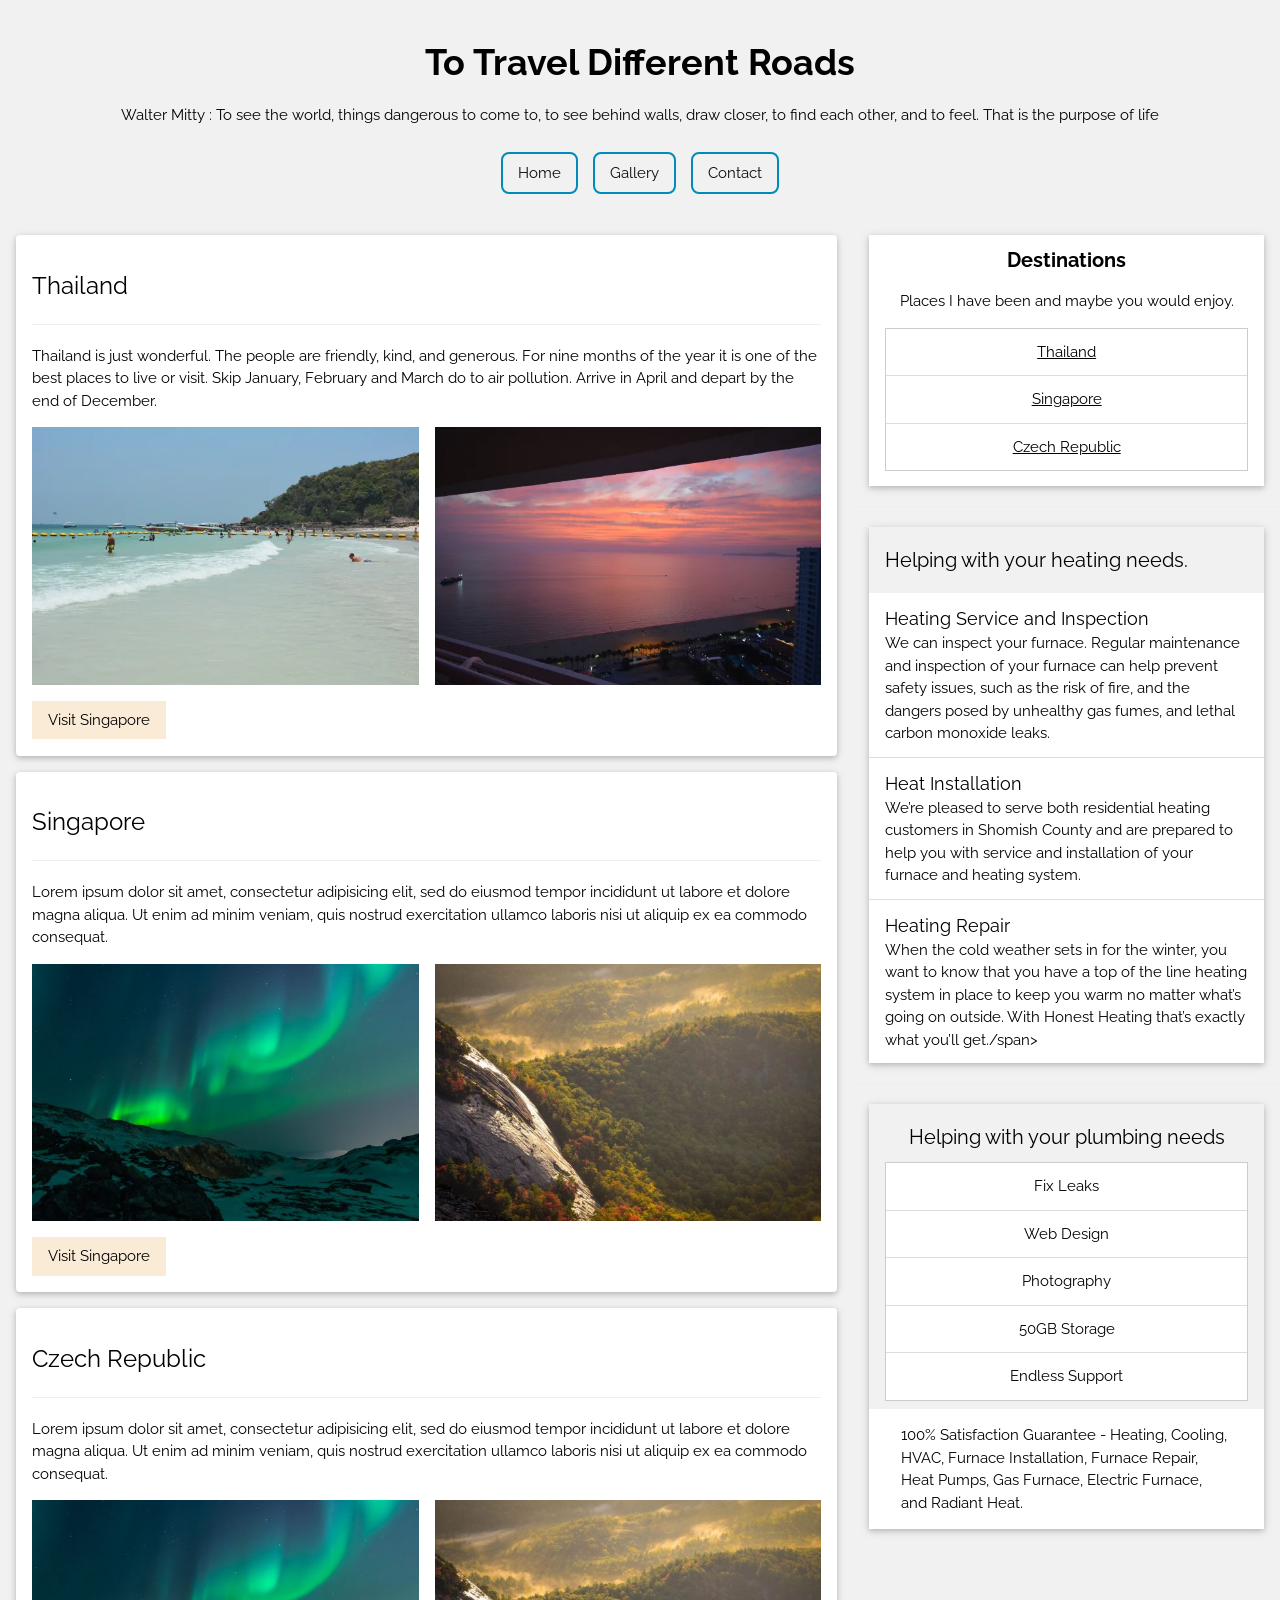
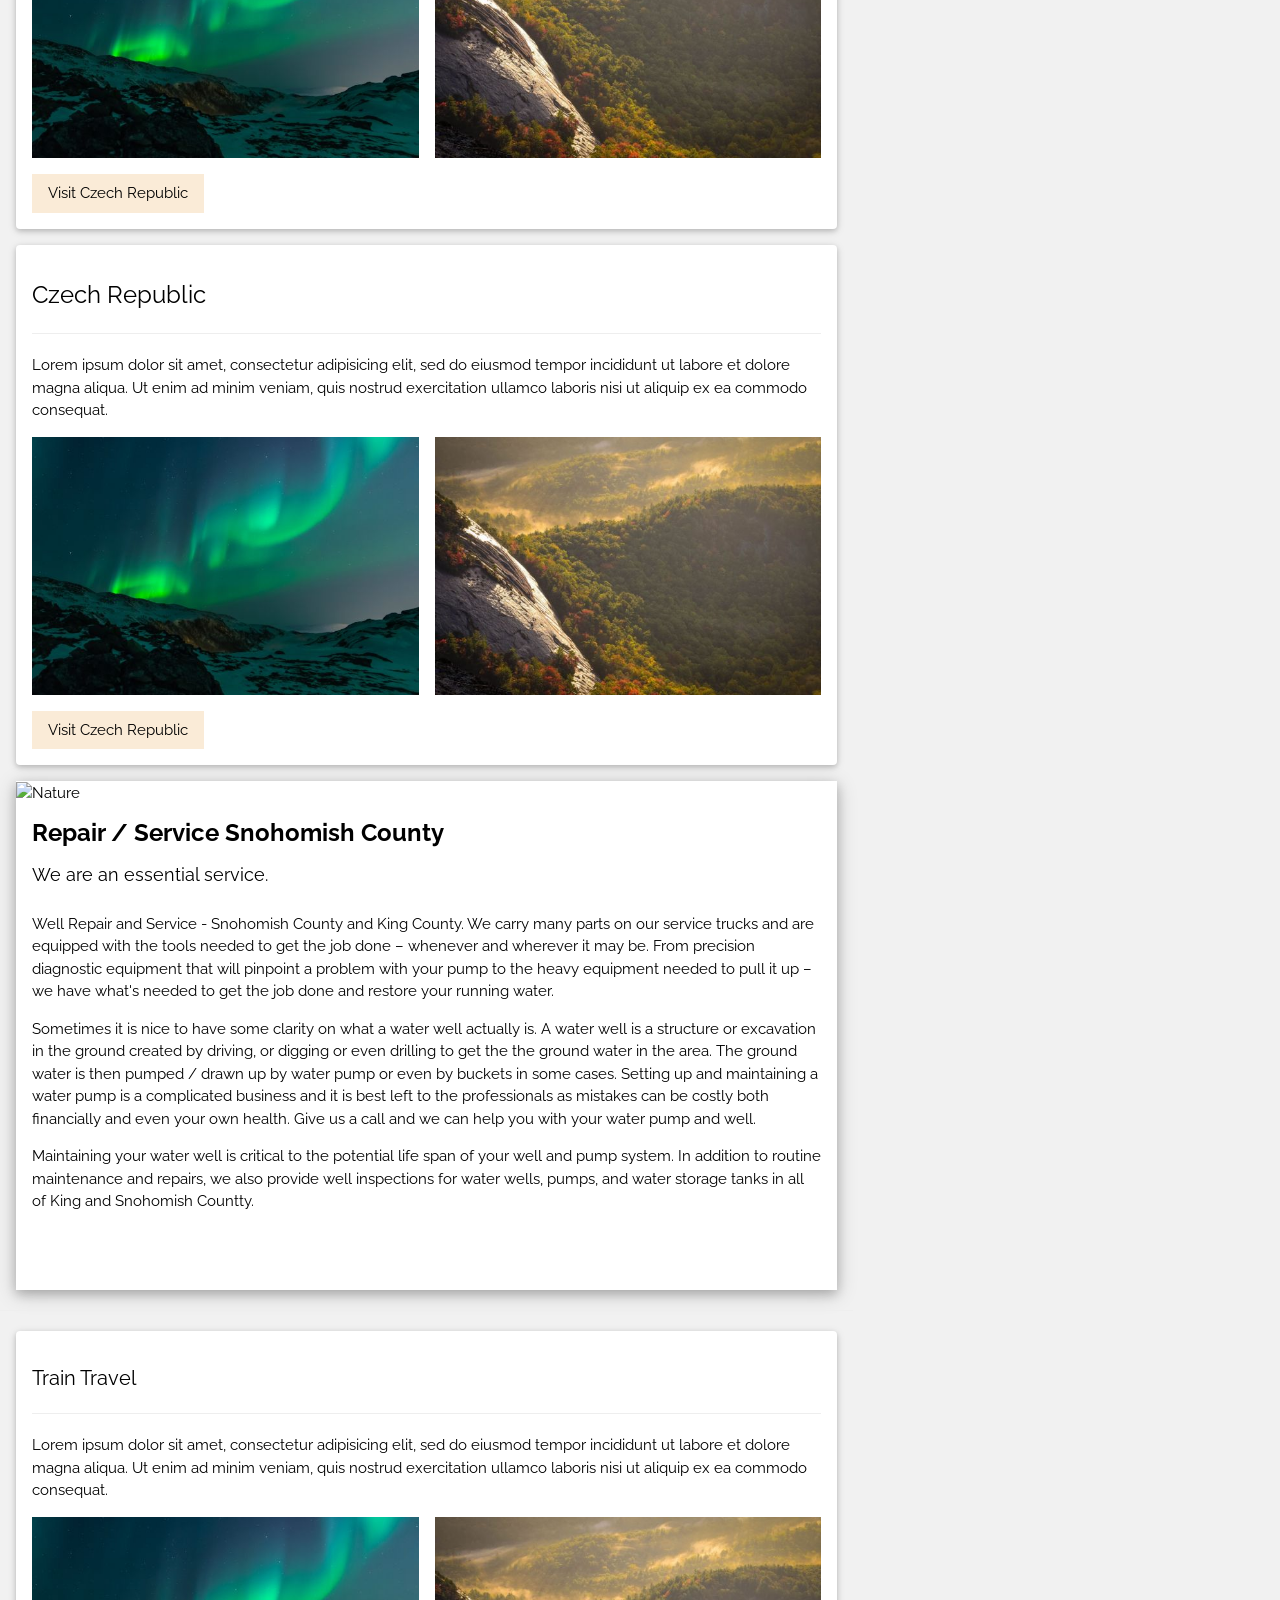
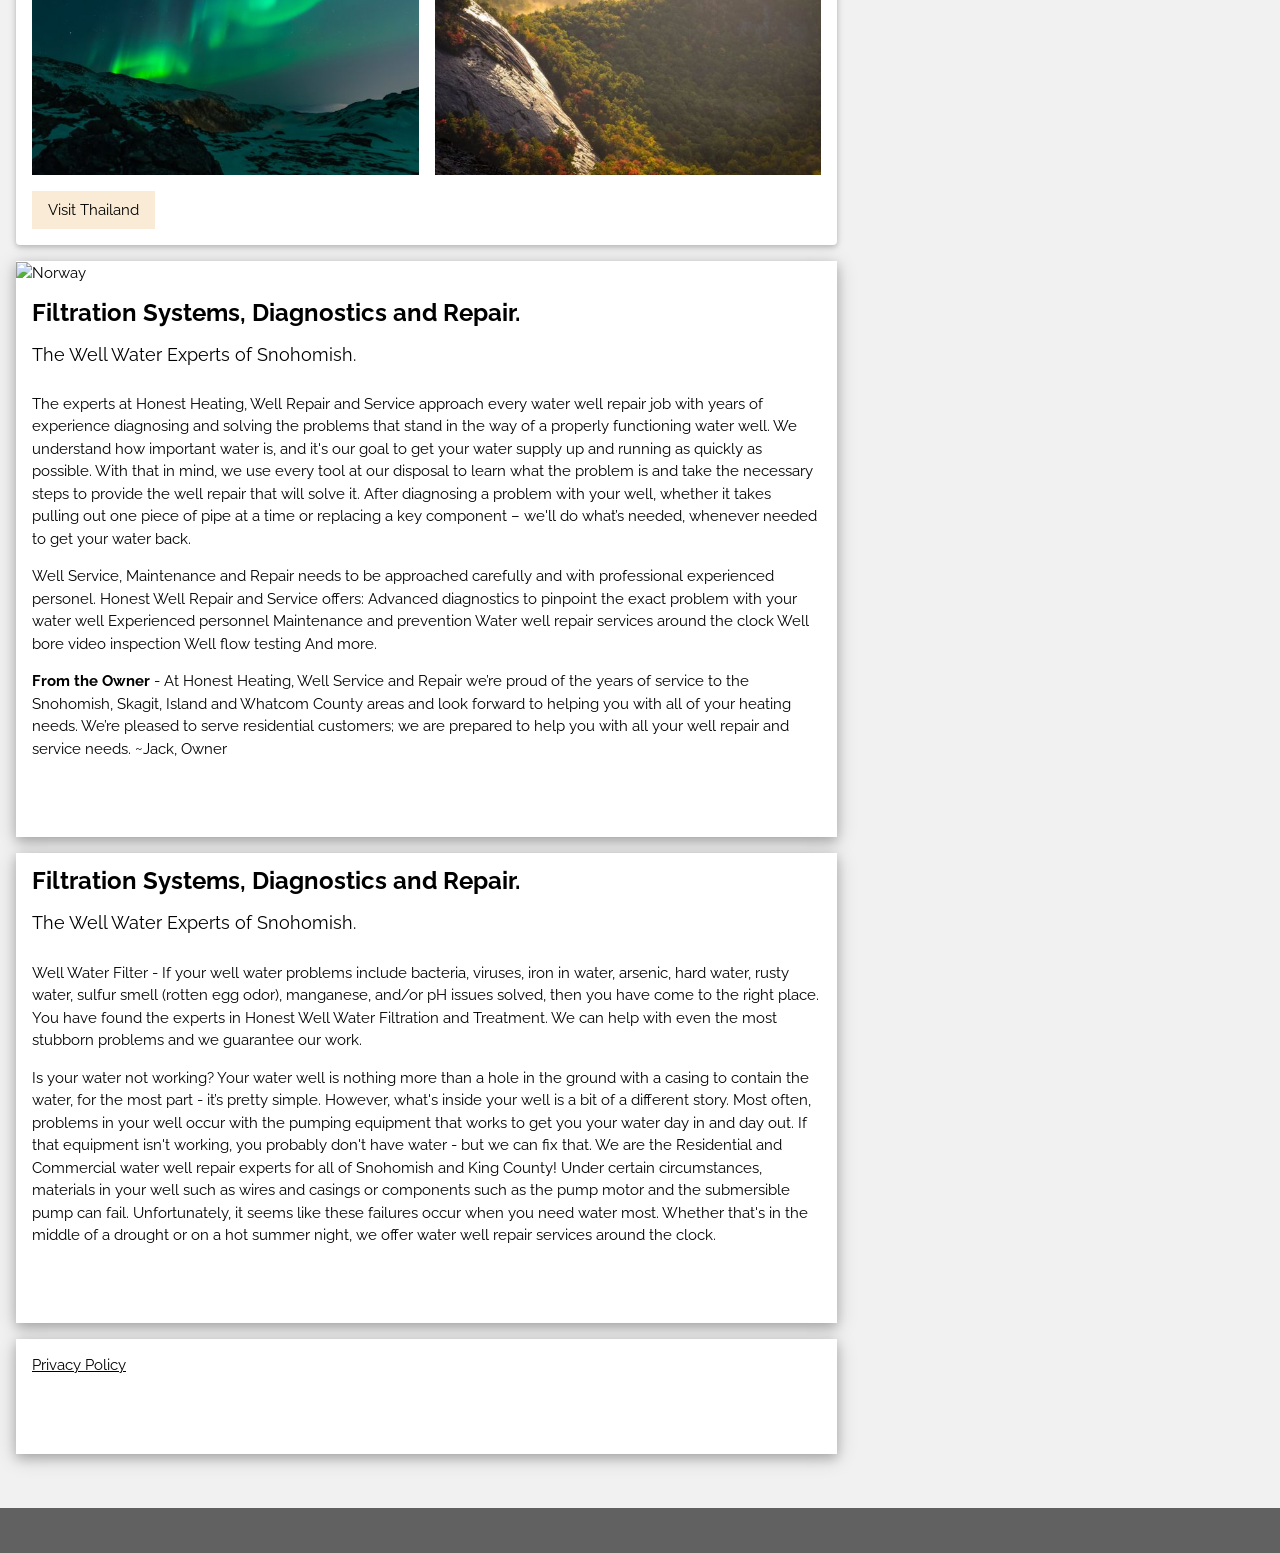
==== index.html @ af7bcea8 "first upload first upload files" ====
<!DOCTYPE html>
<html>
<head>
<title>World Travel</title>
<meta charset="UTF-8">
<meta name="viewport" content="width=device-width, initial-scale=1">
<link rel="stylesheet" href="homepage.css">
<link rel="stylesheet" href="https://fonts.googleapis.com/css?family=Raleway">
<style>
body,h1,h2,h3,h4,h5 {font-family: "Raleway", sans-serif}
</style>
</head>
<body class="w3-light-grey">

<!-- w3-content defines a container for fixed size centered content, 
and is wrapped around the whole page content, except for the footer in this example -->
<div class="w3-content" style="max-width:1400px">

<!-- Header -->
<header class="w3-container w3-center w3-padding-32"> 

        <div class="center-container-text">
          <h1><strong>To Travel Different Roads</strong></h1>
          <p>Walter Mitty : To see the world, things dangerous to come to, to see behind walls, draw closer, to find each other, and to feel. That is the purpose of life</p>
        </div>

        <nav class="navbarmain">
            <ul>
               <li><a href="gallery.html">Home</a></li>
               <li><a href="gallery.html">Gallery</a></li>
               <li><a href="gallery.html">Contact</a></li>
            </ul>

        </nav>


</header>

<!-- Grid -->


<div class="w3-row">

  

<!-- Blog entries -->
<div class="w3-col l8 s12">
  <!-- Blog entry -->


  <div class="w3-container w3-card w3-white w3-round w3-margin"><br>
        <h3>Thailand</h3>
        <hr class="w3-clear">
        <p>Thailand is just wonderful. The people are friendly, kind, and generous. For nine months of the year it is one of the best places to live or visit. Skip January, February and March do to air pollution. Arrive in April and depart by the end of December.</p>

          <div class="w3-row-padding" style="margin:0 -16px">
            <div class="w3-half">
              <img src="images/thailand/left1d.webp" style="width:100%" alt="Northern Lights" class="w3-margin-bottom">
            </div>
            <div class="w3-half">
              <img src="images/thailand/right1a.webp" style="width:100%" alt="Nature" class="w3-margin-bottom">
          </div>
        </div>
        <button type="button" class="w3-button w3-theme-d1 w3-margin-bottom"> Visit Singapore</button> 
 </div>


<div class="w3-container w3-card w3-white w3-round w3-margin"><br>
        <h3>Singapore</h3>
        <hr class="w3-clear">
        <p>Lorem ipsum dolor sit amet, consectetur adipisicing elit, sed do eiusmod tempor incididunt ut labore et dolore magna aliqua. Ut enim ad minim veniam, quis nostrud exercitation ullamco laboris nisi ut aliquip ex ea commodo consequat.</p>

          <div class="w3-row-padding" style="margin:0 -16px">
            <div class="w3-half">
              <img src="lights.jpg" style="width:100%" alt="Northern Lights" class="w3-margin-bottom">
            </div>
            <div class="w3-half">
              <img src="nature.jpg" style="width:100%" alt="Nature" class="w3-margin-bottom">
          </div>
        </div>
        <button type="button" class="w3-button w3-theme-d1 w3-margin-bottom"> Visit Singapore</button> 
 </div>


 <div class="w3-container w3-card w3-white w3-round w3-margin"><br>
        <h3>Czech Republic</h3>
        <hr class="w3-clear">
        <p>Lorem ipsum dolor sit amet, consectetur adipisicing elit, sed do eiusmod tempor incididunt ut labore et dolore magna aliqua. Ut enim ad minim veniam, quis nostrud exercitation ullamco laboris nisi ut aliquip ex ea commodo consequat.</p>

          <div class="w3-row-padding" style="margin:0 -16px">
            <div class="w3-half">
              <img src="lights.jpg" style="width:100%" alt="Northern Lights" class="w3-margin-bottom">
            </div>
            <div class="w3-half">
              <img src="nature.jpg" style="width:100%" alt="Nature" class="w3-margin-bottom">
          </div>
        </div>
        <button type="button" class="w3-button w3-theme-d1 w3-margin-bottom"> Visit Czech Republic</button> 
 </div>

  <div class="w3-container w3-card w3-white w3-round w3-margin"><br>
        <h3>Czech Republic</h3>
        <hr class="w3-clear">
        <p>Lorem ipsum dolor sit amet, consectetur adipisicing elit, sed do eiusmod tempor incididunt ut labore et dolore magna aliqua. Ut enim ad minim veniam, quis nostrud exercitation ullamco laboris nisi ut aliquip ex ea commodo consequat.</p>

          <div class="w3-row-padding" style="margin:0 -16px">
            <div class="w3-half">
              <img src="lights.jpg" style="width:100%" alt="Northern Lights" class="w3-margin-bottom">
            </div>
            <div class="w3-half">
              <img src="nature.jpg" style="width:100%" alt="Nature" class="w3-margin-bottom">
          </div>
        </div>
        <button type="button" class="w3-button w3-theme-d1 w3-margin-bottom"> Visit Czech Republic</button> 
 </div>



  <div class="w3-card-4 w3-margin w3-white">

        <img src="honest2a.jpg" alt="Nature" style="width:100%">
    <div class="w3-container">
      <h3><b>Repair / Service Snohomish County</b></h3>
      <h5>We are an essential service.<span class="w3-opacity"></span></h5>
    </div>

    <div class="w3-container">
      <p>Well Repair and Service -  Snohomish County and King County. We carry many parts on our service trucks and are equipped with the tools needed to get the job done – whenever and wherever it may be. From precision diagnostic equipment that will pinpoint a problem with your pump to the heavy equipment needed to pull it up – we have what's needed to get the job done and restore your running water.</p>
      <p>Sometimes it is nice to have some clarity on what a water well actually is. A water well is a structure or excavation in the ground created by driving, or digging or even drilling to get the the ground water in the area. The ground water is then pumped / drawn up by water pump or even by buckets in some cases. Setting up and maintaining a water pump is a complicated business and it is best left to the professionals as mistakes can be costly both financially and even your own health. Give us a call and we can help you with your water pump and well.</p>
      <p>Maintaining your water well is critical to the potential life span of your well and pump system. In addition to routine maintenance and repairs, we also provide well inspections for water wells, pumps, and water storage tanks in all of King and Snohomish Countty.</p>
      <div class="w3-row">
        <div class="w3-col m8 s12">
              </div>
        <div class="w3-col m4 w3-hide-small">
          <p><span class="w3-padding-large w3-right"> <span class="w3-tag"></span></span></p>
        </div>
      </div>
    </div>
  </div>
  <hr>

<div class="w3-container w3-card w3-white w3-round w3-margin"><br>
        

        <h4>Train Travel</h4>
        <hr class="w3-clear">
        <p>Lorem ipsum dolor sit amet, consectetur adipisicing elit, sed do eiusmod tempor incididunt ut labore et dolore magna aliqua. Ut enim ad minim veniam, quis nostrud exercitation ullamco laboris nisi ut aliquip ex ea commodo consequat.</p>
          <div class="w3-row-padding" style="margin:0 -16px">
            <div class="w3-half">
              <img src="lights.jpg" style="width:100%" alt="Northern Lights" class="w3-margin-bottom">
            </div>
            <div class="w3-half">
              <img src="nature.jpg" style="width:100%" alt="Nature" class="w3-margin-bottom">
          </div>
        </div>
        <button type="button" class="w3-button w3-theme-d1 w3-margin-bottom"> Visit Thailand</button> 
      </div>



  <!-- Blog entry -->
  <div class="w3-card-4 w3-margin w3-white">
  <img src="water1a.jpg" alt="Norway" style="width:100%">
    <div class="w3-container">
      <h3><b>Filtration Systems, Diagnostics and Repair.</b></h3>
      <h5>The Well Water Experts of Snohomish. <span class="w3-opacity"></span></h5>   
    </div>

    <div class="w3-container">
      <p>The experts at Honest Heating, Well Repair and Service approach every water well repair job with years of experience diagnosing and solving the problems that stand in the way of a properly functioning water well. We understand how important water is, and it's our goal to get your water supply up and running as quickly as possible. With that in mind, we use every tool at our disposal to learn what the problem is and take the necessary steps to provide the well repair that will solve it. After diagnosing a problem with your well, whether it takes pulling out one piece of pipe at a time or replacing a key component – we'll do what’s needed, whenever needed to get your water back.</p>

      <p>Well Service, Maintenance and Repair needs to be approached carefully and with professional experienced personel. Honest Well Repair and Service offers: Advanced diagnostics to pinpoint the exact problem with your water well Experienced personnel Maintenance and prevention Water well repair services around the clock Well bore video inspection Well flow testing And more.</p>

      <p><b>From the Owner</b> - At Honest Heating, Well Service and Repair we’re proud of the years of service to the Snohomish, Skagit, Island and Whatcom County areas and look forward to helping you with all of your heating needs. We’re pleased to serve residential customers; we are prepared to help you with all your well repair and service needs. ~Jack, Owner</p>
      <div class="w3-row">
        <div class="w3-col m8 s12">
        </div>
        <div class="w3-col m4 w3-hide-small">
          <p><span class="w3-padding-large w3-right"> <span class="w3-badge"></span></span></p>
        </div>
      </div>
    </div>

    
  </div>

    <div class="w3-card-4 w3-margin w3-white">
    <div class="w3-container">
      <h3><b>Filtration Systems, Diagnostics and Repair.</b></h3>
      <h5>The Well Water Experts of Snohomish. <span class="w3-opacity"></span></h5>   
    </div>

    <div class="w3-container">
      <p>Well Water Filter - If your well water problems include bacteria, viruses, iron in water, arsenic, hard water, rusty water, sulfur smell (rotten egg odor), manganese, and/or pH issues solved, then you have come to the right place. You have found the experts in Honest Well Water Filtration and Treatment. We can help with even the most stubborn problems and we guarantee our work.</p>

      <p>Is your water not working? Your water well is nothing more than a hole in the ground with a casing to contain the water, for the most part - it’s pretty simple. However, what's inside your well is a bit of a different story. Most often, problems in your well occur with the pumping equipment that works to get you your water day in and day out. If that equipment isn't working, you probably don't have water - but we can fix that. We are the Residential and Commercial water well repair experts for all of Snohomish and King County! Under certain circumstances, materials in your well such as wires and casings or components such as the pump motor and the submersible pump can fail. Unfortunately, it seems like these failures occur when you need water most. Whether that's in the middle of a drought or on a hot summer night, we offer water well repair services around the clock.</p>

       <div class="w3-row">
        <div class="w3-col m8 s12">
        </div>
        <div class="w3-col m4 w3-hide-small">
          <p><span class="w3-padding-large w3-right"> <span class="w3-badge"></span></span></p>
        </div>
      </div>
    </div>

    
  </div>

   <div class="w3-card-4 w3-margin w3-white">
    <div class="w3-container">
     <p><a href="privacypolicy.html">Privacy Policy</a></p>
      <h5><span class="w3-opacity"></span></h5>
    </div>

    <div class="w3-container">

           
      
      <div class="w3-row">
        <div class="w3-col m8 s12">
        </div>
        <div class="w3-col m4 w3-hide-small">
          <p><span class="w3-padding-large w3-right"> <span class="w3-badge"></span></span></p>
        </div>
      </div>
    </div>
  </div>
<!-- END BLOG ENTRIES -->
</div>

<!-- Introduction menu -->
<div class="w3-col l4">
  <!-- About Card -->
  <div class="w3-card w3-margin w3-margin-top">
    <div class="w3-container w3-white">

        <div class="center-container-text">
           <h4><strong>Destinations</strong></h4>
           <p>Places I have been and maybe you would enjoy.</p>
        </div>




      <ul class="w3-ul w3-border w3-white w3-center w3-opacity w3-hover-opacity-off">
          <li class="w3-padding-16"><a href="things-to-do-thailand.html">Thailand</a></li>
          <li class="w3-padding-16"><a href="#">Singapore</a></li>
          <li class="w3-padding-16"><a href="#">Czech Republic</a></li>
        </ul>
        <p></p>

    </div>
  </div><hr>
  
  <!-- Posts -->
  <div class="w3-card w3-margin">
    <div class="w3-container w3-padding">
      <h4>Helping with your heating needs.</h4>
    </div>
    <ul class="w3-ul w3-hoverable w3-white">
      <li class="w3-padding-16">
        <span class="w3-large">Heating Service and Inspection</span><br>
        <span>We can inspect your furnace. Regular maintenance and inspection of your furnace can help prevent safety issues, such as the risk of fire, and the dangers posed by unhealthy gas fumes, and lethal carbon monoxide leaks.</span>
      </li>
      <li class="w3-padding-16">
        <span class="w3-large">Heat Installation</span><br>
        <span>We’re pleased to serve both residential heating customers in Shomish County and are prepared to help you with service and installation of your furnace and heating system.</span>
      </li> 
      <li class="w3-padding-16">
        <span class="w3-large">Heating Repair</span><br>
        <span>When the cold weather sets in for the winter, you want to know that you have a top of the line heating system in place to keep you warm no matter what’s going on outside. With Honest Heating that’s exactly what you’ll get./span>
      </li>   
    </ul>
  </div>
  <hr> 
 
  <!-- Labels / tags -->
  <div class="w3-card w3-margin">
    <div class="w3-container w3-padding">
      <center><h4>Helping with your plumbing needs</h4></center>
      <ul class="w3-ul w3-border w3-white w3-center w3-opacity w3-hover-opacity-off">
          <li class="w3-padding-16">Fix Leaks</li>
          <li class="w3-padding-16">Web Design</li>
          <li class="w3-padding-16">Photography</li>
          <li class="w3-padding-16">50GB Storage</li>
          <li class="w3-padding-16">Endless Support</li>
        </ul>
    </div>
    <div class="w3-container w3-white">

            

                
                    <!-- About Card -->
                   
  <div class="w3-container w3-white">
     <p>100% Satisfaction Guarantee - Heating, Cooling, HVAC, Furnace Installation, Furnace Repair, Heat Pumps, Gas Furnace, Electric Furnace, and Radiant Heat.</p>
  </div>
                  

    </div>
  </div>
  
<!-- END Introduction Menu -->
</div>

<!-- END GRID -->
</div><br>

<!-- END w3-content -->
</div>

<!-- Footer -->
<footer class="w3-container w3-dark-grey w3-padding-32 w3-margin-top">

</footer>

</body>
</html>
---- homepage.css ----
/* W3.CSS 5.01 March 11 2026 by Jan Egil and Borge Refsnes */
html{box-sizing:border-box}*,*:before,*:after{box-sizing:inherit}
/* Extract from normalize.css by Nicolas Gallagher and Jonathan Neal git.io/normalize */
html{-ms-text-size-adjust:100%;-webkit-text-size-adjust:100%}body{margin:0}
article,aside,details,figcaption,figure,footer,header,main,menu,nav,section{display:block}summary{display:list-item}
audio,canvas,progress,video{display:inline-block}progress{vertical-align:baseline}
audio:not([controls]){display:none;height:0}[hidden],template{display:none}
a{background-color:transparent}a:active,a:hover{outline-width:0}
abbr[title]{border-bottom:none;text-decoration:underline;text-decoration:underline dotted}
b,strong{font-weight:bolder}dfn{font-style:italic}mark{background:#ff0;color:#000}
small{font-size:80%}sub,sup{font-size:75%;line-height:0;position:relative;vertical-align:baseline}
sub{bottom:-0.25em}sup{top:-0.5em}figure{margin:1em 40px}img{border-style:none}
code,kbd,pre,samp{font-family:monospace,monospace;font-size:1em}hr{box-sizing:content-box;height:0;overflow:visible}
button,input,select,textarea,optgroup{font:inherit;margin:0}optgroup{font-weight:bold}
button,input{overflow:visible}button,select{text-transform:none}
button,[type=button],[type=reset],[type=submit]{-webkit-appearance:button}
button::-moz-focus-inner,[type=button]::-moz-focus-inner,[type=reset]::-moz-focus-inner,[type=submit]::-moz-focus-inner{border-style:none;padding:0}
button:-moz-focusring,[type=button]:-moz-focusring,[type=reset]:-moz-focusring,[type=submit]:-moz-focusring{outline:1px dotted ButtonText}
fieldset{border:1px solid #c0c0c0;margin:0 2px;padding:.35em .625em .75em}
legend{color:inherit;display:table;max-width:100%;padding:0;white-space:normal}textarea{overflow:auto}
[type=checkbox],[type=radio]{padding:0}
[type=number]::-webkit-inner-spin-button,[type=number]::-webkit-outer-spin-button{height:auto}
[type=search]{-webkit-appearance:textfield;outline-offset:-2px}
[type=search]::-webkit-search-decoration{-webkit-appearance:none}
::-webkit-file-upload-button{-webkit-appearance:button;font:inherit}
/* End extract */
html,body{font-family:Verdana,sans-serif;font-size:15px;line-height:1.5}html{overflow-x:hidden}
h1{font-size:36px}h2{font-size:30px}h3{font-size:24px}h4{font-size:20px}h5{font-size:18px}h6{font-size:16px}
.w3-serif{font-family:serif}.w3-sans-serif{font-family:sans-serif}.w3-cursive{font-family:cursive}.w3-monospace{font-family:monospace}
h1,h2,h3,h4,h5,h6{font-family:"Segoe UI",Arial,sans-serif;font-weight:400;margin:10px 0}.w3-wide{letter-spacing:4px}
hr{border:0;border-top:1px solid #eee;margin:20px 0}
.w3-image{max-width:100%;height:auto}img{vertical-align:middle}a{color:inherit}
.w3-table,.w3-table-all{border-collapse:collapse;border-spacing:0;width:100%;display:table}.w3-table-all{border:1px solid #ccc}
.w3-bordered tr,.w3-table-all tr{border-bottom:1px solid #ddd}.w3-striped tbody tr:nth-child(even){background-color:#f1f1f1}
.w3-table-all tr:nth-child(odd){background-color:#fff}.w3-table-all tr:nth-child(even){background-color:#f1f1f1}
.w3-hoverable tbody tr:hover,.w3-ul.w3-hoverable li:hover{background-color:#ccc}.w3-centered tr th,.w3-centered tr td{text-align:center}
.w3-table td,.w3-table th,.w3-table-all td,.w3-table-all th{padding:8px 8px;display:table-cell;text-align:left;vertical-align:top}
.w3-table th:first-child,.w3-table td:first-child,.w3-table-all th:first-child,.w3-table-all td:first-child{padding-left:16px}
.w3-btn,.w3-button{border:none;display:inline-block;padding:8px 16px;vertical-align:middle;overflow:hidden;text-decoration:none;color:inherit;background-color:#FAEBD7;text-align:center;cursor:pointer;white-space:nowrap}
.w3-btn:hover{box-shadow:0 8px 16px 0 rgba(0,0,0,0.2),0 6px 20px 0 rgba(0,0,0,0.19)}
.w3-btn,.w3-button{-webkit-touch-callout:none;-webkit-user-select:none;-khtml-user-select:none;-moz-user-select:none;-ms-user-select:none;user-select:none}   
.w3-disabled,.w3-btn:disabled,.w3-button:disabled{cursor:not-allowed;opacity:0.3}.w3-disabled *,:disabled *{pointer-events:none}
.w3-btn.w3-disabled:hover,.w3-btn:disabled:hover{box-shadow:none}
.w3-badge,.w3-tag{background-color:#000;color:#fff;display:inline-block;padding-left:8px;padding-right:8px;text-align:center}.w3-badge{border-radius:50%}
.w3-ul{list-style-type:none;padding:0;margin: 0px;}.w3-ul li{padding:8px 16px;border-bottom:1px solid #ddd}.w3-ul li:last-child{border-bottom:none}
.w3-tooltip,.w3-display-container{position:relative}.w3-tooltip .w3-text{display:none}.w3-tooltip:hover .w3-text{display:inline-block}
.w3-ripple:active{opacity:0.5}.w3-ripple{transition:opacity 0s}
.w3-input{padding:8px;display:block;border:none;border-bottom:1px solid #ccc;width:100%}
.w3-select{padding:9px 0;width:100%;border:none;border-bottom:1px solid #ccc}
.w3-dropdown-click,.w3-dropdown-hover{position:relative;display:inline-block;cursor:pointer}
.w3-dropdown-hover:hover .w3-dropdown-content{display:block}
.w3-dropdown-hover:first-child,.w3-dropdown-click:hover{background-color:#ccc;color:#000}
.w3-dropdown-hover:hover > .w3-button:first-child,.w3-dropdown-click:hover > .w3-button:first-child{background-color:#ccc;color:#000}
.w3-dropdown-content{cursor:auto;color:#000;background-color:#fff;display:none;position:absolute;min-width:160px;margin:0;padding:0;z-index:1}
.w3-check,.w3-radio{width:24px;height:24px;position:relative;top:6px}
.w3-sidebar{height:100%;width:200px;background-color:#fff;position:fixed!important;z-index:1;overflow:auto}
.w3-bar-block .w3-dropdown-hover,.w3-bar-block .w3-dropdown-click{width:100%}
.w3-bar-block .w3-dropdown-hover .w3-dropdown-content,.w3-bar-block .w3-dropdown-click .w3-dropdown-content{min-width:100%}
.w3-bar-block .w3-dropdown-hover .w3-button,.w3-bar-block .w3-dropdown-click .w3-button{width:100%;text-align:left;padding:8px 16px}
.w3-main,#main{transition:margin-left .4s}
.w3-modal{z-index:3;display:none;padding-top:100px;position:fixed;left:0;top:0;width:100%;height:100%;overflow:auto;background-color:rgb(0,0,0);background-color:rgba(0,0,0,0.4)}
.w3-modal-content{margin:auto;background-color:#fff;position:relative;padding:0;outline:0;width:600px}
.w3-bar{width:100%;overflow:hidden}.w3-center .w3-bar{display:inline-block;width:auto}
.w3-bar .w3-bar-item{padding:8px 16px;float:left;width:auto;border:none;display:block;outline:0}
.w3-bar .w3-dropdown-hover,.w3-bar .w3-dropdown-click{position:static;float:left}
.w3-bar .w3-button{white-space:normal}
.w3-bar-block .w3-bar-item{width:100%;display:block;padding:8px 16px;text-align:left;border:none;white-space:normal;float:none;outline:0}
.w3-bar-block.w3-center .w3-bar-item{text-align:center}.w3-block{display:block;width:100%}
.w3-responsive{display:block;overflow-x:auto}
.w3-container:after,.w3-container:before,.w3-panel:after,.w3-panel:before,.w3-row:after,.w3-row:before,.w3-row-padding:after,.w3-row-padding:before,
.w3-cell-row:before,.w3-cell-row:after,.w3-clear:after,.w3-clear:before,.w3-bar:before,.w3-bar:after{content:"";display:table;clear:both}
.w3-col,.w3-half,.w3-third,.w3-twothird,.w3-threequarter,.w3-quarter{float:left;width:100%}
.w3-col.s1{width:8.33333%}.w3-col.s2{width:16.66666%}.w3-col.s3{width:24.99999%}.w3-col.s4{width:33.33333%}
.w3-col.s5{width:41.66666%}.w3-col.s6{width:49.99999%}.w3-col.s7{width:58.33333%}.w3-col.s8{width:66.66666%}
.w3-col.s9{width:74.99999%}.w3-col.s10{width:83.33333%}.w3-col.s11{width:91.66666%}.w3-col.s12{width:99.99999%}
@media (min-width:601px){.w3-col.m1{width:8.33333%}.w3-col.m2{width:16.66666%}.w3-col.m3,.w3-quarter{width:24.99999%}.w3-col.m4,.w3-third{width:33.33333%}
.w3-col.m5{width:41.66666%}.w3-col.m6,.w3-half{width:49.99999%}.w3-col.m7{width:58.33333%}.w3-col.m8,.w3-twothird{width:66.66666%}
.w3-col.m9,.w3-threequarter{width:74.99999%}.w3-col.m10{width:83.33333%}.w3-col.m11{width:91.66666%}.w3-col.m12{width:99.99999%}}
@media (min-width:993px){.w3-col.l1{width:8.33333%}.w3-col.l2{width:16.66666%}.w3-col.l3{width:24.99999%}.w3-col.l4{width:33.33333%}
.w3-col.l5{width:41.66666%}.w3-col.l6{width:49.99999%}.w3-col.l7{width:58.33333%}.w3-col.l8{width:66.66666%}
.w3-col.l9{width:74.99999%}.w3-col.l10{width:83.33333%}.w3-col.l11{width:91.66666%}.w3-col.l12{width:99.99999%}}
.w3-rest{overflow:hidden}.w3-stretch{margin-left:-16px;margin-right:-16px}
.w3-content,.w3-auto{margin-left:auto;margin-right:auto}.w3-content{max-width:980px}.w3-auto{max-width:1140px}
.w3-cell-row{display:table;width:100%}.w3-cell{display:table-cell}
.w3-cell-top{vertical-align:top}.w3-cell-middle{vertical-align:middle}.w3-cell-bottom{vertical-align:bottom}
.w3-hide{display:none!important}.w3-show-block,.w3-show{display:block!important}.w3-show-inline-block{display:inline-block!important}
@media (max-width:1205px){.w3-auto{max-width:95%}}
@media (max-width:600px){.w3-modal-content{margin:0 10px;width:auto!important}.w3-modal{padding-top:30px}
.w3-dropdown-hover.w3-mobile .w3-dropdown-content,.w3-dropdown-click.w3-mobile .w3-dropdown-content{position:relative}	
.w3-hide-small{display:none!important}.w3-mobile{display:block;width:100%!important}.w3-bar-item.w3-mobile,.w3-dropdown-hover.w3-mobile,.w3-dropdown-click.w3-mobile{text-align:center}
.w3-dropdown-hover.w3-mobile,.w3-dropdown-hover.w3-mobile .w3-btn,.w3-dropdown-hover.w3-mobile .w3-button,.w3-dropdown-click.w3-mobile,.w3-dropdown-click.w3-mobile .w3-btn,.w3-dropdown-click.w3-mobile .w3-button{width:100%}}
@media (max-width:768px){.w3-modal-content{width:500px}.w3-modal{padding-top:50px}}
@media (min-width:993px){.w3-modal-content{width:900px}.w3-hide-large{display:none!important}.w3-sidebar.w3-collapse{display:block!important}}
@media (max-width:992px) and (min-width:601px){.w3-hide-medium{display:none!important}}
@media (max-width:992px){.w3-sidebar.w3-collapse{display:none}.w3-main{margin-left:0!important;margin-right:0!important}.w3-auto{max-width:100%}}
.w3-top,.w3-bottom{position:fixed;width:100%;z-index:1}.w3-top{top:0}.w3-bottom{bottom:0}
.w3-overlay{position:fixed;display:none;width:100%;height:100%;top:0;left:0;right:0;bottom:0;background-color:rgba(0,0,0,0.5);z-index:2}
.w3-display-topleft{position:absolute;left:0;top:0}.w3-display-topright{position:absolute;right:0;top:0}
.w3-display-bottomleft{position:absolute;left:0;bottom:0}.w3-display-bottomright{position:absolute;right:0;bottom:0}
.w3-display-middle{position:absolute;top:50%;left:50%;transform:translate(-50%,-50%);-ms-transform:translate(-50%,-50%)}
.w3-display-left{position:absolute;top:50%;left:0%;transform:translate(0%,-50%);-ms-transform:translate(-0%,-50%)}
.w3-display-right{position:absolute;top:50%;right:0%;transform:translate(0%,-50%);-ms-transform:translate(0%,-50%)}
.w3-display-topmiddle{position:absolute;left:50%;top:0;transform:translate(-50%,0%);-ms-transform:translate(-50%,0%)}
.w3-display-bottommiddle{position:absolute;left:50%;bottom:0;transform:translate(-50%,0%);-ms-transform:translate(-50%,0%)}
.w3-display-container:hover .w3-display-hover{display:block}.w3-display-container:hover span.w3-display-hover{display:inline-block}.w3-display-hover{display:none}
.w3-display-position{position:absolute}
.w3-circle{border-radius:50%}
.w3-round-small{border-radius:2px}.w3-round,.w3-round-medium{border-radius:4px}.w3-round-large{border-radius:8px}.w3-round-xlarge{border-radius:16px}.w3-round-xxlarge{border-radius:32px}
.w3-row-padding,.w3-row-padding>.w3-half,.w3-row-padding>.w3-third,.w3-row-padding>.w3-twothird,.w3-row-padding>.w3-threequarter,.w3-row-padding>.w3-quarter,.w3-row-padding>.w3-col{padding:0 8px}
.w3-container,.w3-panel{padding:0.01em 16px}.w3-panel{margin-top:16px;margin-bottom:16px}
.w3-grid{display:grid}.w3-grid-padding{display:grid;gap:16px}.w3-flex{display:flex}
.w3-text-center{text-align:center}.w3-text-bold,.w3-bold{font-weight:bold}.w3-text-italic,.w3-italic{font-style:italic}
.w3-code,.w3-codespan{font-family:Consolas,"courier new";font-size:16px}
.w3-code{width:auto;background-color:#fff;padding:8px 12px;border-left:4px solid #4CAF50;word-wrap:break-word}
.w3-codespan{color:crimson;background-color:#f1f1f1;padding-left:4px;padding-right:4px;font-size:110%}
.w3-card,.w3-card-2{box-shadow:0 2px 5px 0 rgba(0,0,0,0.16),0 2px 10px 0 rgba(0,0,0,0.12)}
.w3-card-4,.w3-hover-shadow:hover{box-shadow:0 4px 10px 0 rgba(0,0,0,0.2),0 4px 20px 0 rgba(0,0,0,0.19)}
.w3-spin{animation:w3-spin 2s infinite linear}@keyframes w3-spin{0%{transform:rotate(0deg)}100%{transform:rotate(359deg)}}
.w3-animate-fading{animation:fading 10s infinite}@keyframes fading{0%{opacity:0}50%{opacity:1}100%{opacity:0}}
.w3-animate-opacity{animation:opac 0.8s}@keyframes opac{from{opacity:0} to{opacity:1}}
.w3-animate-top{position:relative;animation:animatetop 0.4s}@keyframes animatetop{from{top:-300px;opacity:0} to{top:0;opacity:1}}
.w3-animate-left{position:relative;animation:animateleft 0.4s}@keyframes animateleft{from{left:-300px;opacity:0} to{left:0;opacity:1}}
.w3-animate-right{position:relative;animation:animateright 0.4s}@keyframes animateright{from{right:-300px;opacity:0} to{right:0;opacity:1}}
.w3-animate-bottom{position:relative;animation:animatebottom 0.4s}@keyframes animatebottom{from{bottom:-300px;opacity:0} to{bottom:0;opacity:1}}
.w3-animate-zoom {animation:animatezoom 0.6s}@keyframes animatezoom{from{transform:scale(0)} to{transform:scale(1)}}
.w3-animate-input{transition:width 0.4s ease-in-out}.w3-animate-input:focus{width:100%!important}
.w3-opacity,.w3-opacity-off,.w3-hover-opacity-off:hover{opacity:1}
.w3-opacity-max{opacity:0.25}.w3-opacity-min{opacity:0.75}
.w3-greyscale-max,.w3-grayscale-max,.w3-hover-greyscale:hover,.w3-hover-grayscale:hover{filter:grayscale(100%)}
.w3-greyscale,.w3-grayscale{filter:grayscale(75%)}.w3-greyscale-min,.w3-grayscale-min{filter:grayscale(50%)}
.w3-sepia{filter:sepia(75%)}.w3-sepia-max,.w3-hover-sepia:hover{filter:sepia(100%)}.w3-sepia-min{filter:sepia(50%)}
.w3-tiny{font-size:10px!important}.w3-small{font-size:12px!important}.w3-medium{font-size:15px!important}.w3-large{font-size:18px!important}
.w3-xlarge{font-size:24px!important}.w3-xxlarge{font-size:36px!important}.w3-xxxlarge{font-size:48px!important}.w3-jumbo{font-size:64px!important}
.w3-left-align{text-align:left!important}.w3-right-align{text-align:right!important}.w3-justify{text-align:justify!important}.w3-center{text-align:center!important}
.w3-border-0{border:0!important}.w3-border{border:1px solid #ccc!important}
.w3-border-top{border-top:1px solid #ccc!important}.w3-border-bottom{border-bottom:1px solid #ccc!important}
.w3-border-left{border-left:1px solid #ccc!important}.w3-border-right{border-right:1px solid #ccc!important}
.w3-topbar{border-top:6px solid #ccc!important}.w3-bottombar{border-bottom:6px solid #ccc!important}
.w3-leftbar{border-left:6px solid #ccc!important}.w3-rightbar{border-right:6px solid #ccc!important}
.w3-section,.w3-code{margin-top:16px!important;margin-bottom:16px!important}
.w3-margin{margin:16px!important}.w3-margin-top{margin-top:16px!important}.w3-margin-bottom{margin-bottom:16px!important}
.w3-margin-left{margin-left:16px!important}.w3-margin-right{margin-right:16px!important}
.w3-padding-small{padding:4px 8px!important}.w3-padding{padding:8px 16px!important}.w3-padding-large{padding:12px 24px!important}

.w3-padding-16{padding-top:12px!important;padding-bottom:12px!important}.w3-padding-24{padding-top:24px!important;padding-bottom:24px!important}

.w3-padding-32{padding-top:25px!important;padding-bottom:20px!important}.w3-padding-48{padding-top:48px!important;padding-bottom:48px!important}
.w3-padding-64{padding-top:64px!important;padding-bottom:64px!important}
.w3-padding-top-64{padding-top:64px!important}.w3-padding-top-48{padding-top:48px!important}
.w3-padding-top-32{padding-top:32px!important}.w3-padding-top-24{padding-top:24px!important}
.w3-left{float:left!important}.w3-right{float:right!important}
.w3-button:hover{color:#000!important;background-color:#E4D5B4!important}
.w3-transparent,.w3-hover-none:hover{background-color:transparent!important}
.w3-hover-none:hover{box-shadow:none!important}
.w3-rtl{direction:rtl}.w3-ltr{direction:ltr}
/* Colors */
.w3-amber,.w3-hover-amber:hover{color:#6e2f2f!important;background-color:#ffc107!important}
.w3-aqua,.w3-hover-aqua:hover{color:#000!important;background-color:#00ffff!important}
.w3-blue,.w3-hover-blue:hover{color:#fff!important;background-color:#2196F3!important}
.w3-light-blue,.w3-hover-light-blue:hover{color:#000!important;background-color:#87CEEB!important}
.w3-brown,.w3-hover-brown:hover{color:#fff!important;background-color:#795548!important}
.w3-cyan,.w3-hover-cyan:hover{color:#000!important;background-color:#00bcd4!important}
.w3-blue-grey,.w3-hover-blue-grey:hover,.w3-blue-gray,.w3-hover-blue-gray:hover{color:#fff!important;background-color:#607d8b!important}
.w3-green,.w3-hover-green:hover{color:#fff!important;background-color:#4CAF50!important}
.w3-light-green,.w3-hover-light-green:hover{color:#000!important;background-color:#8bc34a!important}
.w3-indigo,.w3-hover-indigo:hover{color:#fff!important;background-color:#3f51b5!important}
.w3-khaki,.w3-hover-khaki:hover{color:#000!important;background-color:#f0e68c!important}
.w3-lime,.w3-hover-lime:hover{color:#000!important;background-color:#cddc39!important}
.w3-orange,.w3-hover-orange:hover{color:#000!important;background-color:#ff9800!important}
.w3-deep-orange,.w3-hover-deep-orange:hover{color:#fff!important;background-color:#ff5722!important}
.w3-pink,.w3-hover-pink:hover{color:#fff!important;background-color:#e91e63!important}
.w3-purple,.w3-hover-purple:hover{color:#fff!important;background-color:#9c27b0!important}
.w3-deep-purple,.w3-hover-deep-purple:hover{color:#fff!important;background-color:#673ab7!important}
.w3-red,.w3-hover-red:hover{color:#fff!important;background-color:#f44336!important}
.w3-sand,.w3-hover-sand:hover{color:#000!important;background-color:#fdf5e6!important}
.w3-teal,.w3-hover-teal:hover{color:#fff!important;background-color:#009688!important}
.w3-yellow,.w3-hover-yellow:hover{color:#000!important;background-color:#ffeb3b!important}
.w3-white,.w3-hover-white:hover{color:#000!important;background-color:#fff!important}
.w3-black,.w3-hover-black:hover{color:#fff!important;background-color:#000!important}
.w3-grey,.w3-hover-grey:hover,.w3-gray,.w3-hover-gray:hover{color:#000!important;background-color:#9e9e9e!important}
.w3-light-grey,.w3-hover-light-grey:hover,.w3-light-gray,.w3-hover-light-gray:hover{color:#000!important;background-color:#f1f1f1!important}
.w3-dark-grey,.w3-hover-dark-grey:hover,.w3-dark-gray,.w3-hover-dark-gray:hover{color:#fff!important;background-color:#616161!important}
.w3-asphalt,.w3-hover-asphalt:hover{color:#fff!important;background-color:#343a40!important}
.w3-crimson,.w3-hover-crimson:hover{color:#fff!important;background-color:#a20025!important}
.w3-cobalt,.w3-hover-cobalt:hover{color:#fff!important;background-color:#0050ef!important}
.w3-emerald,.w3-hover-emerald:hover{color:#fff!important;background-color:#008a00!important}
.w3-olive,.w3-hover-olive:hover{color:#fff!important;background-color:#6d8764!important}
.w3-paper,.w3-hover-paper:hover{color:#000!important;background-color:#f8f9fa!important}
.w3-sienna,.w3-hover-sienna:hover{color:#fff!important;background-color:#a0522d!important}
.w3-taupe,.w3-hover-taupe:hover{color:#fff!important;background-color:#87794e!important}
.w3-danger{color:#fff!important;background-color:#dd0000!important}
.w3-note{color:#000!important;background-color:#fff599!important}
.w3-info{color:#fff!important;background-color:#0a6fc2!important}
.w3-warning{color:#000!important;background-color:#ffb305!important}
.w3-success{color:#fff!important;background-color:#008a00!important}
.w3-pale-red,.w3-hover-pale-red:hover{color:#000!important;background-color:#ffdddd!important}
.w3-pale-green,.w3-hover-pale-green:hover{color:#000!important;background-color:#ddffdd!important}
.w3-pale-yellow,.w3-hover-pale-yellow:hover{color:#000!important;background-color:#ffffcc!important}
.w3-pale-blue,.w3-hover-pale-blue:hover{color:#000!important;background-color:#ddffff!important}
.w3-text-amber,.w3-hover-text-amber:hover{color:#ffc107!important}
.w3-text-aqua,.w3-hover-text-aqua:hover{color:#00ffff!important}
.w3-text-blue,.w3-hover-text-blue:hover{color:#2196F3!important}
.w3-text-light-blue,.w3-hover-text-light-blue:hover{color:#87CEEB!important}
.w3-text-brown,.w3-hover-text-brown:hover{color:#795548!important}
.w3-text-cyan,.w3-hover-text-cyan:hover{color:#00bcd4!important}
.w3-text-blue-grey,.w3-hover-text-blue-grey:hover,.w3-text-blue-gray,.w3-hover-text-blue-gray:hover{color:#607d8b!important}
.w3-text-green,.w3-hover-text-green:hover{color:#4CAF50!important}
.w3-text-light-green,.w3-hover-text-light-green:hover{color:#8bc34a!important}
.w3-text-indigo,.w3-hover-text-indigo:hover{color:#3f51b5!important}
.w3-text-khaki,.w3-hover-text-khaki:hover{color:#b4aa50!important}
.w3-text-lime,.w3-hover-text-lime:hover{color:#cddc39!important}
.w3-text-orange,.w3-hover-text-orange:hover{color:#ff9800!important}
.w3-text-deep-orange,.w3-hover-text-deep-orange:hover{color:#ff5722!important}
.w3-text-pink,.w3-hover-text-pink:hover{color:#e91e63!important}
.w3-text-purple,.w3-hover-text-purple:hover{color:#9c27b0!important}
.w3-text-deep-purple,.w3-hover-text-deep-purple:hover{color:#673ab7!important}
.w3-text-red,.w3-hover-text-red:hover{color:#f44336!important}
.w3-text-sand,.w3-hover-text-sand:hover{color:#fdf5e6!important}
.w3-text-teal,.w3-hover-text-teal:hover{color:#009688!important}
.w3-text-yellow,.w3-hover-text-yellow:hover{color:#d2be0e!important}
.w3-text-white,.w3-hover-text-white:hover{color:#fff!important}
.w3-text-black,.w3-hover-text-black:hover{color:#000!important}
.w3-text-grey,.w3-hover-text-grey:hover,.w3-text-gray,.w3-hover-text-gray:hover{color:#757575!important}
.w3-text-light-grey,.w3-hover-text-light-grey:hover,.w3-text-light-gray,.w3-hover-text-light-gray:hover{color:#f1f1f1!important}
.w3-text-dark-grey,.w3-hover-text-dark-grey:hover,.w3-text-dark-gray,.w3-hover-text-dark-gray:hover{color:#3a3a3a!important}
.w3-border-amber,.w3-hover-border-amber:hover{border-color:#ffc107!important}
.w3-border-aqua,.w3-hover-border-aqua:hover{border-color:#00ffff!important}
.w3-border-blue,.w3-hover-border-blue:hover{border-color:#2196F3!important}
.w3-border-light-blue,.w3-hover-border-light-blue:hover{border-color:#87CEEB!important}
.w3-border-brown,.w3-hover-border-brown:hover{border-color:#795548!important}
.w3-border-cyan,.w3-hover-border-cyan:hover{border-color:#00bcd4!important}
.w3-border-blue-grey,.w3-hover-border-blue-grey:hover,.w3-border-blue-gray,.w3-hover-border-blue-gray:hover{border-color:#607d8b!important}
.w3-border-green,.w3-hover-border-green:hover{border-color:#4CAF50!important}
.w3-border-light-green,.w3-hover-border-light-green:hover{border-color:#8bc34a!important}
.w3-border-indigo,.w3-hover-border-indigo:hover{border-color:#3f51b5!important}
.w3-border-khaki,.w3-hover-border-khaki:hover{border-color:#f0e68c!important}
.w3-border-lime,.w3-hover-border-lime:hover{border-color:#cddc39!important}
.w3-border-orange,.w3-hover-border-orange:hover{border-color:#ff9800!important}
.w3-border-deep-orange,.w3-hover-border-deep-orange:hover{border-color:#ff5722!important}
.w3-border-pink,.w3-hover-border-pink:hover{border-color:#e91e63!important}
.w3-border-purple,.w3-hover-border-purple:hover{border-color:#9c27b0!important}
.w3-border-deep-purple,.w3-hover-border-deep-purple:hover{border-color:#673ab7!important}
.w3-border-red,.w3-hover-border-red:hover{border-color:#f44336!important}
.w3-border-sand,.w3-hover-border-sand:hover{border-color:#fdf5e6!important}
.w3-border-teal,.w3-hover-border-teal:hover{border-color:#009688!important}
.w3-border-yellow,.w3-hover-border-yellow:hover{border-color:#ffeb3b!important}
.w3-border-white,.w3-hover-border-white:hover{border-color:#fff!important}
.w3-border-black,.w3-hover-border-black:hover{border-color:#000!important}
.w3-border-grey,.w3-hover-border-grey:hover,.w3-border-gray,.w3-hover-border-gray:hover{border-color:#9e9e9e!important}
.w3-border-light-grey,.w3-hover-border-light-grey:hover,.w3-border-light-gray,.w3-hover-border-light-gray:hover{border-color:#f1f1f1!important}
.w3-border-dark-grey,.w3-hover-border-dark-grey:hover,.w3-border-dark-gray,.w3-hover-border-dark-gray:hover{border-color:#616161!important}
.w3-border-pale-red,.w3-hover-border-pale-red:hover{border-color:#ffe7e7!important}.w3-border-pale-green,.w3-hover-border-pale-green:hover{border-color:#e7ffe7!important}
.w3-border-pale-yellow,.w3-hover-border-pale-yellow:hover{border-color:#ffffcc!important}.w3-border-pale-blue,.w3-hover-border-pale-blue:hover{border-color:#e7ffff!important}

/* Form Styles */

form {
    background-color: #ECECEC;
    padding: 30px 40px;
}

input[type="email"],
input[type="text"],
input[type="tel"],
input[type="email"] {
    width: 100%;
    display: block;
    box-sizing: border-box;
    padding: 0 10px;
    height: 40px;
} 

#yourMessage {
  width: 100%;
  box-sizing: border-box; /* Ensures padding doesn't cause overflow */
  padding: 10px;          /* Optional: adds space inside */
}

/* End Form Styles */

.center-container-text {
  text-align: center;
}

button-beige {
  display: inline-block;
}


/* Centers beige buttons */
.links-container-test {
  text-align: center; /* Centers everything inside */
}
/* End centers beige buttons */


/* Start remove underline from links right sidebar */
.no-underline {
  text-decoration: none;
}
/* End remove underline from links right sidebar */


/* Start main top nav */

nav ul {
  display: flex;       /* Aligns children (li) in a row */
  justify-content: center;   /* Center them horizontally */
  list-style: none;    /* Removes bullet points */
  padding: 0;          /* Removes default browser padding */
  margin: 0;           /* Removes default browser margin */
  gap: 15px;           /* Adds 10px space between each li */
  margin-top: 20px;
  padding: 5px 10px;
}

nav a {
  text-decoration: none;
  color:#0c0c0c
}




.navbarmain a {
  /* Required for padding and borders to work correctly */
  display: inline-block; 
  padding: 8px 15px;
  text-decoration: none;
  
  /* The border itself */
  border: 2px solid #008CBA; 
  border-radius: 8px; /* Optional: rounds the corners */
}


/* End main top nav */


nav a{
  transition-duration: 0.4s;
}

nav a:hover {
  background-color: #008CBA; /* Green */
  color: white;
}
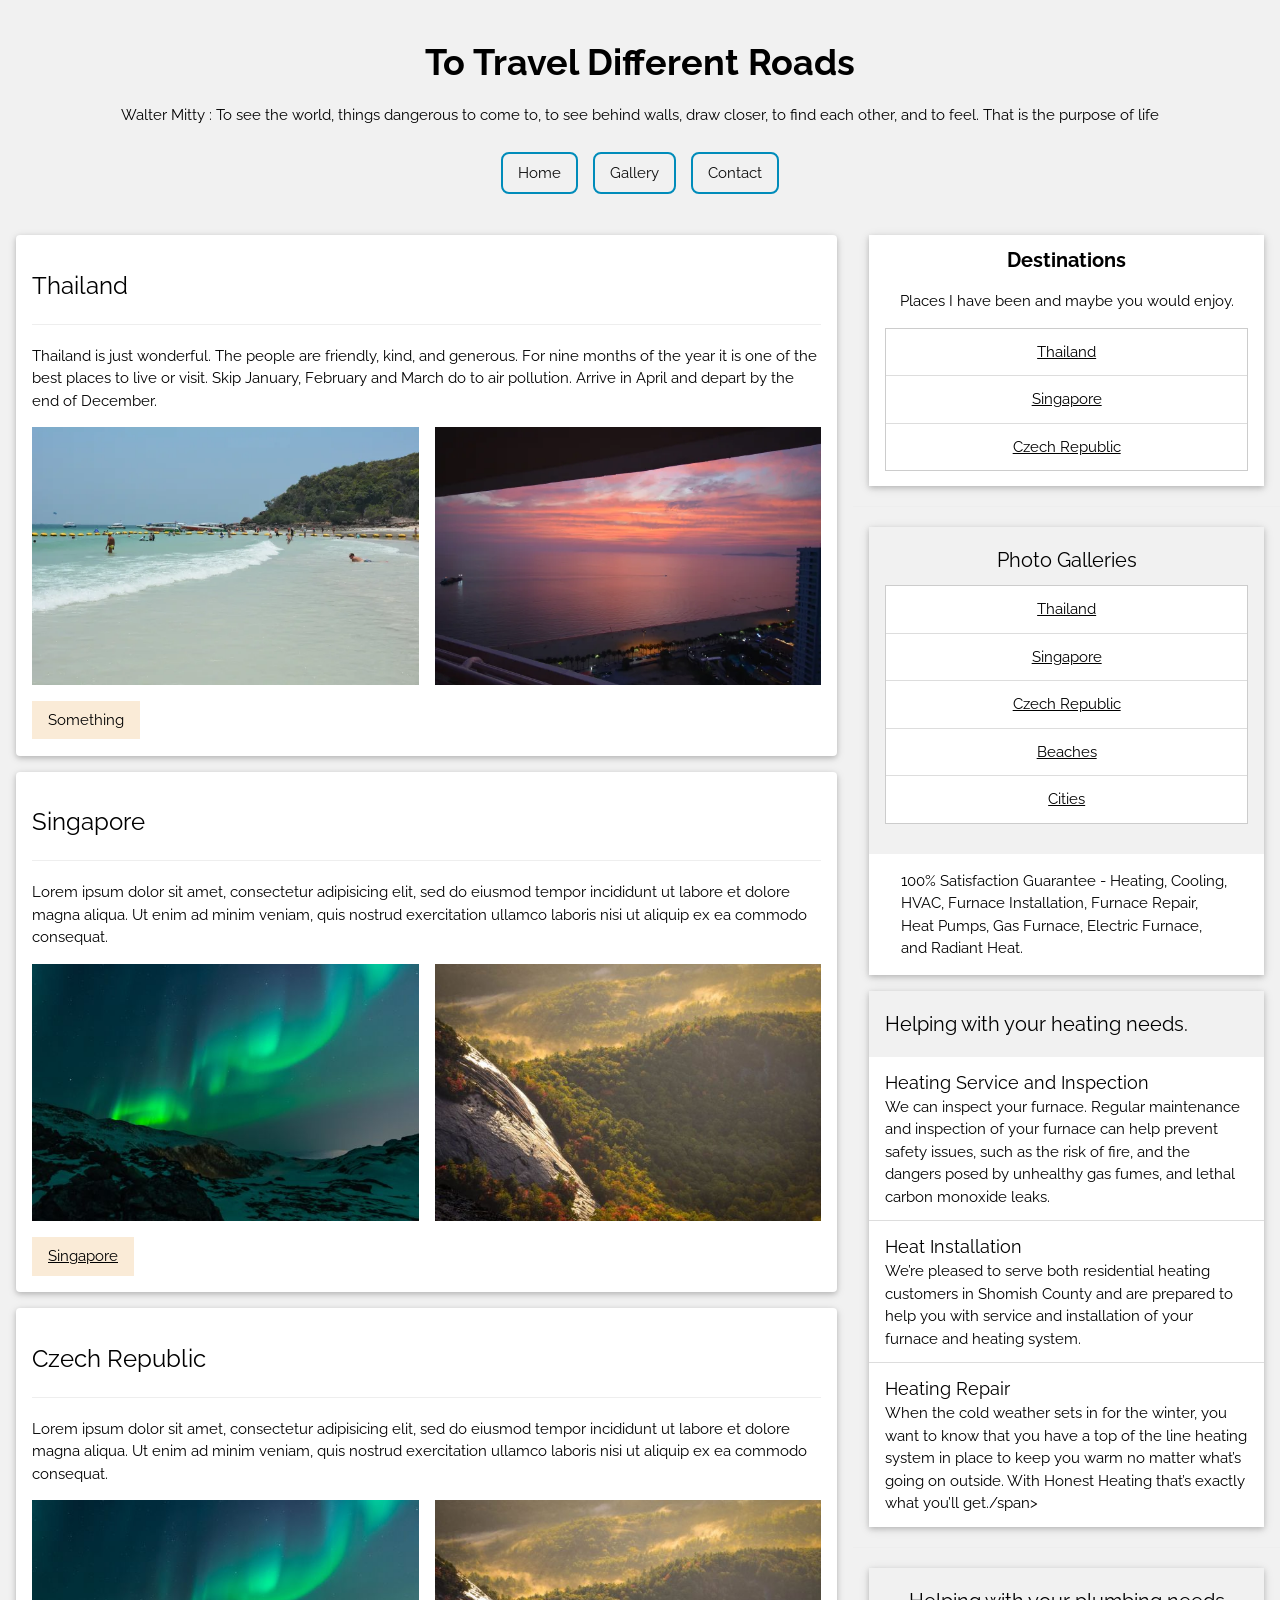
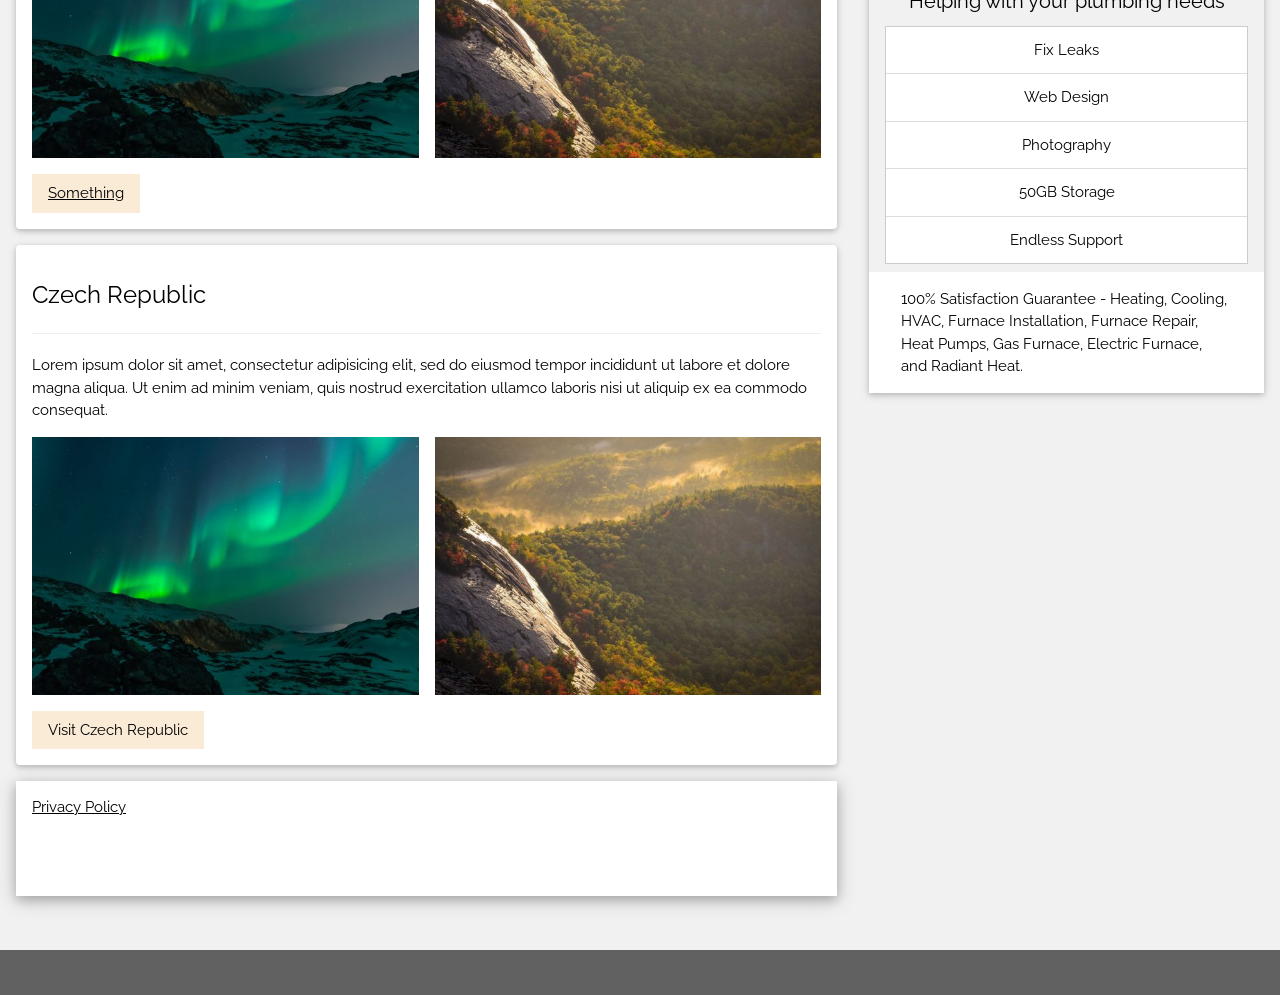
==== commit b1420f3e: "update 24 april update 24 april" ====
--- a/index.html
+++ b/index.html
@@ -26,7 +26,7 @@
 
         <nav class="navbarmain">
             <ul>
-               <li><a href="gallery.html">Home</a></li>
+               <li><a href="index.html">Home</a></li>
                <li><a href="gallery.html">Gallery</a></li>
                <li><a href="gallery.html">Contact</a></li>
             </ul>
@@ -61,7 +61,7 @@
               <img src="images/thailand/right1a.webp" style="width:100%" alt="Nature" class="w3-margin-bottom">
           </div>
         </div>
-        <button type="button" class="w3-button w3-theme-d1 w3-margin-bottom"> Visit Singapore</button> 
+        <button type="button" class="w3-button w3-theme-d1 w3-margin-bottom"> Something</button> 
  </div>
 
 
@@ -78,7 +78,7 @@
               <img src="nature.jpg" style="width:100%" alt="Nature" class="w3-margin-bottom">
           </div>
         </div>
-        <button type="button" class="w3-button w3-theme-d1 w3-margin-bottom"> Visit Singapore</button> 
+        <button type="button" class="w3-button w3-theme-d1 w3-margin-bottom"> <a href="best-things-to-do-singapore.html"> Singapore</a></button> 
  </div>
 
 
@@ -95,7 +95,7 @@
               <img src="nature.jpg" style="width:100%" alt="Nature" class="w3-margin-bottom">
           </div>
         </div>
-        <button type="button" class="w3-button w3-theme-d1 w3-margin-bottom"> Visit Czech Republic</button> 
+        <button type="button" class="w3-button w3-theme-d1 w3-margin-bottom"><a href="best-things-to-do-prague-czech-republic.html"> Something</a></button> 
  </div>
 
   <div class="w3-container w3-card w3-white w3-round w3-margin"><br>
@@ -116,96 +116,13 @@
 
 
 
-  <div class="w3-card-4 w3-margin w3-white">
-
-        <img src="honest2a.jpg" alt="Nature" style="width:100%">
-    <div class="w3-container">
-      <h3><b>Repair / Service Snohomish County</b></h3>
-      <h5>We are an essential service.<span class="w3-opacity"></span></h5>
-    </div>
-
-    <div class="w3-container">
-      <p>Well Repair and Service -  Snohomish County and King County. We carry many parts on our service trucks and are equipped with the tools needed to get the job done – whenever and wherever it may be. From precision diagnostic equipment that will pinpoint a problem with your pump to the heavy equipment needed to pull it up – we have what's needed to get the job done and restore your running water.</p>
-      <p>Sometimes it is nice to have some clarity on what a water well actually is. A water well is a structure or excavation in the ground created by driving, or digging or even drilling to get the the ground water in the area. The ground water is then pumped / drawn up by water pump or even by buckets in some cases. Setting up and maintaining a water pump is a complicated business and it is best left to the professionals as mistakes can be costly both financially and even your own health. Give us a call and we can help you with your water pump and well.</p>
-      <p>Maintaining your water well is critical to the potential life span of your well and pump system. In addition to routine maintenance and repairs, we also provide well inspections for water wells, pumps, and water storage tanks in all of King and Snohomish Countty.</p>
-      <div class="w3-row">
-        <div class="w3-col m8 s12">
-              </div>
-        <div class="w3-col m4 w3-hide-small">
-          <p><span class="w3-padding-large w3-right"> <span class="w3-tag"></span></span></p>
-        </div>
-      </div>
-    </div>
-  </div>
-  <hr>
-
-<div class="w3-container w3-card w3-white w3-round w3-margin"><br>
-        
-
-        <h4>Train Travel</h4>
-        <hr class="w3-clear">
-        <p>Lorem ipsum dolor sit amet, consectetur adipisicing elit, sed do eiusmod tempor incididunt ut labore et dolore magna aliqua. Ut enim ad minim veniam, quis nostrud exercitation ullamco laboris nisi ut aliquip ex ea commodo consequat.</p>
-          <div class="w3-row-padding" style="margin:0 -16px">
-            <div class="w3-half">
-              <img src="lights.jpg" style="width:100%" alt="Northern Lights" class="w3-margin-bottom">
-            </div>
-            <div class="w3-half">
-              <img src="nature.jpg" style="width:100%" alt="Nature" class="w3-margin-bottom">
-          </div>
-        </div>
-        <button type="button" class="w3-button w3-theme-d1 w3-margin-bottom"> Visit Thailand</button> 
-      </div>
-
-
-
-  <!-- Blog entry -->
-  <div class="w3-card-4 w3-margin w3-white">
-  <img src="water1a.jpg" alt="Norway" style="width:100%">
-    <div class="w3-container">
-      <h3><b>Filtration Systems, Diagnostics and Repair.</b></h3>
-      <h5>The Well Water Experts of Snohomish. <span class="w3-opacity"></span></h5>   
-    </div>
-
-    <div class="w3-container">
-      <p>The experts at Honest Heating, Well Repair and Service approach every water well repair job with years of experience diagnosing and solving the problems that stand in the way of a properly functioning water well. We understand how important water is, and it's our goal to get your water supply up and running as quickly as possible. With that in mind, we use every tool at our disposal to learn what the problem is and take the necessary steps to provide the well repair that will solve it. After diagnosing a problem with your well, whether it takes pulling out one piece of pipe at a time or replacing a key component – we'll do what’s needed, whenever needed to get your water back.</p>
-
-      <p>Well Service, Maintenance and Repair needs to be approached carefully and with professional experienced personel. Honest Well Repair and Service offers: Advanced diagnostics to pinpoint the exact problem with your water well Experienced personnel Maintenance and prevention Water well repair services around the clock Well bore video inspection Well flow testing And more.</p>
-
-      <p><b>From the Owner</b> - At Honest Heating, Well Service and Repair we’re proud of the years of service to the Snohomish, Skagit, Island and Whatcom County areas and look forward to helping you with all of your heating needs. We’re pleased to serve residential customers; we are prepared to help you with all your well repair and service needs. ~Jack, Owner</p>
-      <div class="w3-row">
-        <div class="w3-col m8 s12">
-        </div>
-        <div class="w3-col m4 w3-hide-small">
-          <p><span class="w3-padding-large w3-right"> <span class="w3-badge"></span></span></p>
-        </div>
-      </div>
-    </div>
-
-    
-  </div>
-
-    <div class="w3-card-4 w3-margin w3-white">
-    <div class="w3-container">
-      <h3><b>Filtration Systems, Diagnostics and Repair.</b></h3>
-      <h5>The Well Water Experts of Snohomish. <span class="w3-opacity"></span></h5>   
-    </div>
-
-    <div class="w3-container">
-      <p>Well Water Filter - If your well water problems include bacteria, viruses, iron in water, arsenic, hard water, rusty water, sulfur smell (rotten egg odor), manganese, and/or pH issues solved, then you have come to the right place. You have found the experts in Honest Well Water Filtration and Treatment. We can help with even the most stubborn problems and we guarantee our work.</p>
-
-      <p>Is your water not working? Your water well is nothing more than a hole in the ground with a casing to contain the water, for the most part - it’s pretty simple. However, what's inside your well is a bit of a different story. Most often, problems in your well occur with the pumping equipment that works to get you your water day in and day out. If that equipment isn't working, you probably don't have water - but we can fix that. We are the Residential and Commercial water well repair experts for all of Snohomish and King County! Under certain circumstances, materials in your well such as wires and casings or components such as the pump motor and the submersible pump can fail. Unfortunately, it seems like these failures occur when you need water most. Whether that's in the middle of a drought or on a hot summer night, we offer water well repair services around the clock.</p>
-
-       <div class="w3-row">
-        <div class="w3-col m8 s12">
-        </div>
-        <div class="w3-col m4 w3-hide-small">
-          <p><span class="w3-padding-large w3-right"> <span class="w3-badge"></span></span></p>
-        </div>
-      </div>
-    </div>
-
-    
-  </div>
+
+
+
+
+
+
+
 
    <div class="w3-card-4 w3-margin w3-white">
     <div class="w3-container">
@@ -229,7 +146,10 @@
 <!-- END BLOG ENTRIES -->
 </div>
 
-<!-- Introduction menu -->
+
+
+
+<!-- Start Destination menu sidebar -->
 <div class="w3-col l4">
   <!-- About Card -->
   <div class="w3-card w3-margin w3-margin-top">
@@ -240,18 +160,53 @@
            <p>Places I have been and maybe you would enjoy.</p>
         </div>
 
-
-
-
       <ul class="w3-ul w3-border w3-white w3-center w3-opacity w3-hover-opacity-off">
           <li class="w3-padding-16"><a href="things-to-do-thailand.html">Thailand</a></li>
+          <li class="w3-padding-16"><a href="best-things-to-do-singapore.html">Singapore</a></li>
+          <li class="w3-padding-16"><a href="best-things-to-do-prague-czech-republic.html">Czech Republic</a></li>
+        </ul>
+        <p></p>
+
+    </div>
+  </div><hr>
+<!-- End Destination menu sidebar -->
+
+  <!-- Start Gallery Links Sidebar -->
+
+  <div class="w3-card w3-margin">
+    <div class="w3-container w3-padding">
+      <center><h4>Photo Galleries</h4></center>
+      <ul class="w3-ul w3-border w3-white w3-center w3-opacity w3-hover-opacity-off">
+          <li class="w3-padding-16"><a href="#">Thailand</a></li>
           <li class="w3-padding-16"><a href="#">Singapore</a></li>
           <li class="w3-padding-16"><a href="#">Czech Republic</a></li>
+          <li class="w3-padding-16"><a href="#">Beaches</a></li>
+          <li class="w3-padding-16"><a href="#">Cities</a></li>
         </ul>
-        <p></p>
-
-    </div>
-  </div><hr>
+    </div><br>
+    <div class="w3-container w3-white">
+
+  <!-- End Gallery Links Sidebar -->
+
+            
+
+                
+                    <!-- About Card -->
+                   
+  <div class="w3-container w3-white">
+     <p>100% Satisfaction Guarantee - Heating, Cooling, HVAC, Furnace Installation, Furnace Repair, Heat Pumps, Gas Furnace, Electric Furnace, and Radiant Heat.</p>
+  </div>
+                  
+
+    </div>
+  </div>
+  
+<!-- End Gallery Links Sidebar -->
+
+
+
+
+  
   
   <!-- Posts -->
   <div class="w3-card w3-margin">
@@ -275,7 +230,8 @@
   </div>
   <hr> 
  
-  <!-- Labels / tags -->
+  <!-- Start Gallery Links Sidebar -->
+
   <div class="w3-card w3-margin">
     <div class="w3-container w3-padding">
       <center><h4>Helping with your plumbing needs</h4></center>
@@ -289,6 +245,8 @@
     </div>
     <div class="w3-container w3-white">
 
+  <!-- End Gallery Links Sidebar -->
+
             
 
                 
@@ -302,7 +260,8 @@
     </div>
   </div>
   
-<!-- END Introduction Menu -->
+<!-- End Gallery Links Sidebar -->
+
 </div>
 
 <!-- END GRID -->
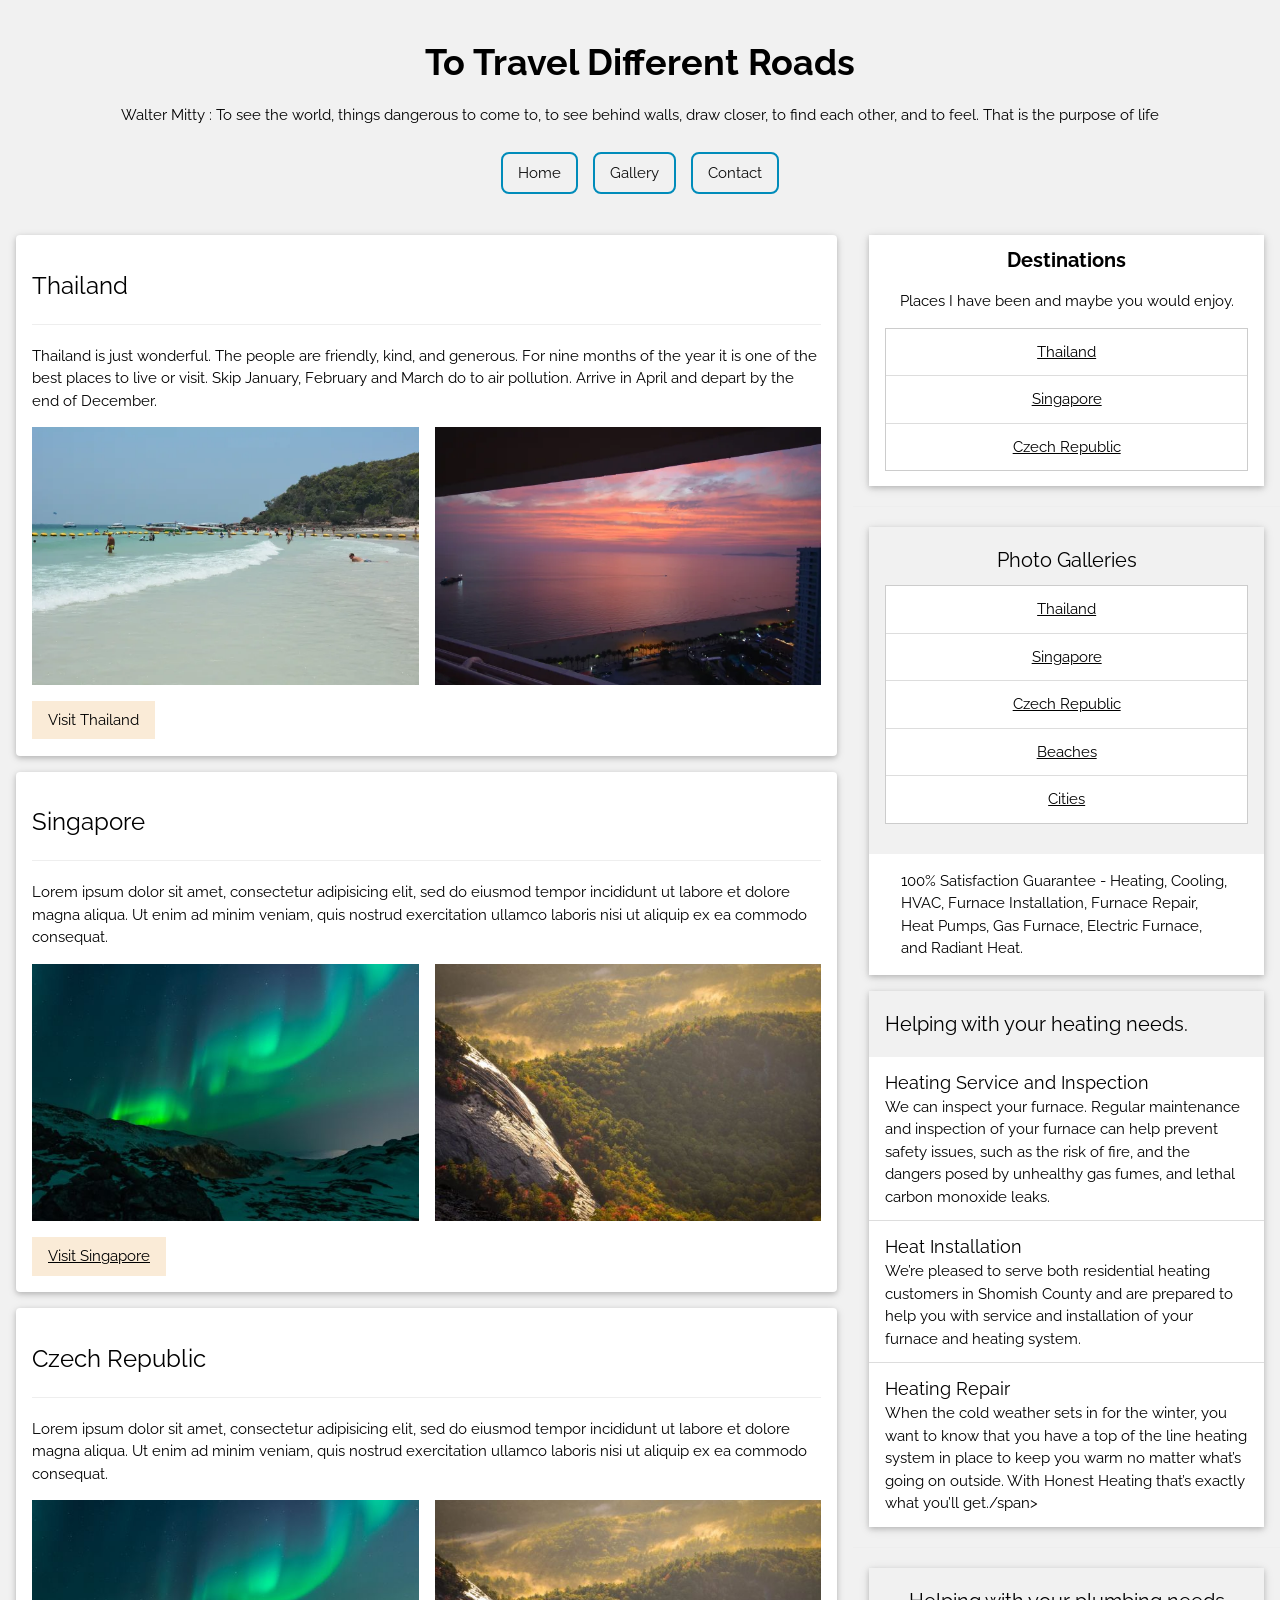
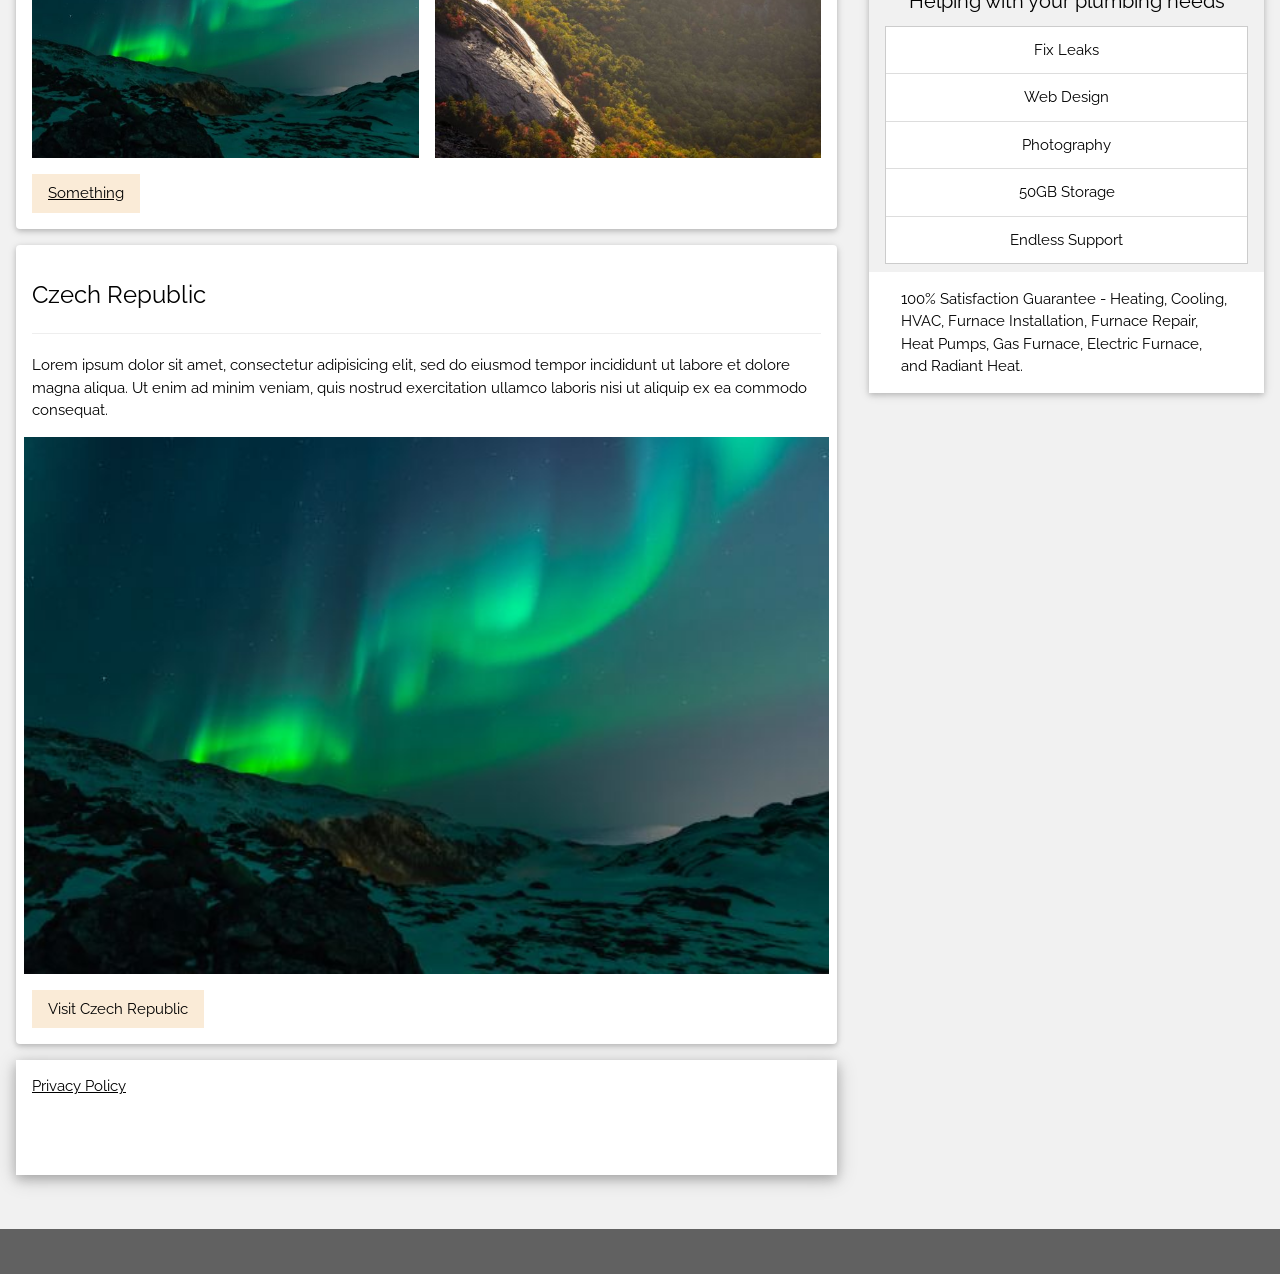
==== commit 3d45e574: "april 25 update 1 april 25 update1" ====
--- a/index.html
+++ b/index.html
@@ -43,10 +43,11 @@
 
   
 
-<!-- Blog entries -->
+<!-- Start Left Column Main Body -->
 <div class="w3-col l8 s12">
-  <!-- Blog entry -->
-
+
+
+<!-- Start 1st Country Block -->
 
   <div class="w3-container w3-card w3-white w3-round w3-margin"><br>
         <h3>Thailand</h3>
@@ -61,9 +62,12 @@
               <img src="images/thailand/right1a.webp" style="width:100%" alt="Nature" class="w3-margin-bottom">
           </div>
         </div>
-        <button type="button" class="w3-button w3-theme-d1 w3-margin-bottom"> Something</button> 
- </div>
-
+        <button type="button" class="w3-button w3-theme-d1 w3-margin-bottom"> Visit Thailand</button> 
+ </div>
+
+ <!-- End 1st Country Block -->
+
+ <!-- Start 2nd Country Block -->
 
 <div class="w3-container w3-card w3-white w3-round w3-margin"><br>
         <h3>Singapore</h3>
@@ -78,9 +82,12 @@
               <img src="nature.jpg" style="width:100%" alt="Nature" class="w3-margin-bottom">
           </div>
         </div>
-        <button type="button" class="w3-button w3-theme-d1 w3-margin-bottom"> <a href="best-things-to-do-singapore.html"> Singapore</a></button> 
- </div>
-
+        <button type="button" class="w3-button w3-theme-d1 w3-margin-bottom"> <a href="best-things-to-do-singapore.html"> Visit Singapore</a></button> 
+ </div>
+
+  <!-- End 2nd Country Block -->
+
+   <!-- Start 3rd Country Block -->
 
  <div class="w3-container w3-card w3-white w3-round w3-margin"><br>
         <h3>Czech Republic</h3>
@@ -98,28 +105,24 @@
         <button type="button" class="w3-button w3-theme-d1 w3-margin-bottom"><a href="best-things-to-do-prague-czech-republic.html"> Something</a></button> 
  </div>
 
+    <!-- End 3rd Country Block -->
+
+    <!-- Start 1st Large Picture Block -->
+
   <div class="w3-container w3-card w3-white w3-round w3-margin"><br>
         <h3>Czech Republic</h3>
         <hr class="w3-clear">
         <p>Lorem ipsum dolor sit amet, consectetur adipisicing elit, sed do eiusmod tempor incididunt ut labore et dolore magna aliqua. Ut enim ad minim veniam, quis nostrud exercitation ullamco laboris nisi ut aliquip ex ea commodo consequat.</p>
 
           <div class="w3-row-padding" style="margin:0 -16px">
-            <div class="w3-half">
+            <div class="w3-full">
               <img src="lights.jpg" style="width:100%" alt="Northern Lights" class="w3-margin-bottom">
             </div>
-            <div class="w3-half">
-              <img src="nature.jpg" style="width:100%" alt="Nature" class="w3-margin-bottom">
-          </div>
         </div>
         <button type="button" class="w3-button w3-theme-d1 w3-margin-bottom"> Visit Czech Republic</button> 
  </div>
 
-
-
-
-
-
-
+      <!--  1st Large Picture Block -->
 
 
 
@@ -177,9 +180,9 @@
     <div class="w3-container w3-padding">
       <center><h4>Photo Galleries</h4></center>
       <ul class="w3-ul w3-border w3-white w3-center w3-opacity w3-hover-opacity-off">
-          <li class="w3-padding-16"><a href="#">Thailand</a></li>
-          <li class="w3-padding-16"><a href="#">Singapore</a></li>
-          <li class="w3-padding-16"><a href="#">Czech Republic</a></li>
+          <li class="w3-padding-16"><a href="gallery-thailand.html">Thailand</a></li>
+          <li class="w3-padding-16"><a href="gallery-singapore.html">Singapore</a></li>
+          <li class="w3-padding-16"><a href="gallery-czech-republic.html">Czech Republic</a></li>
           <li class="w3-padding-16"><a href="#">Beaches</a></li>
           <li class="w3-padding-16"><a href="#">Cities</a></li>
         </ul>
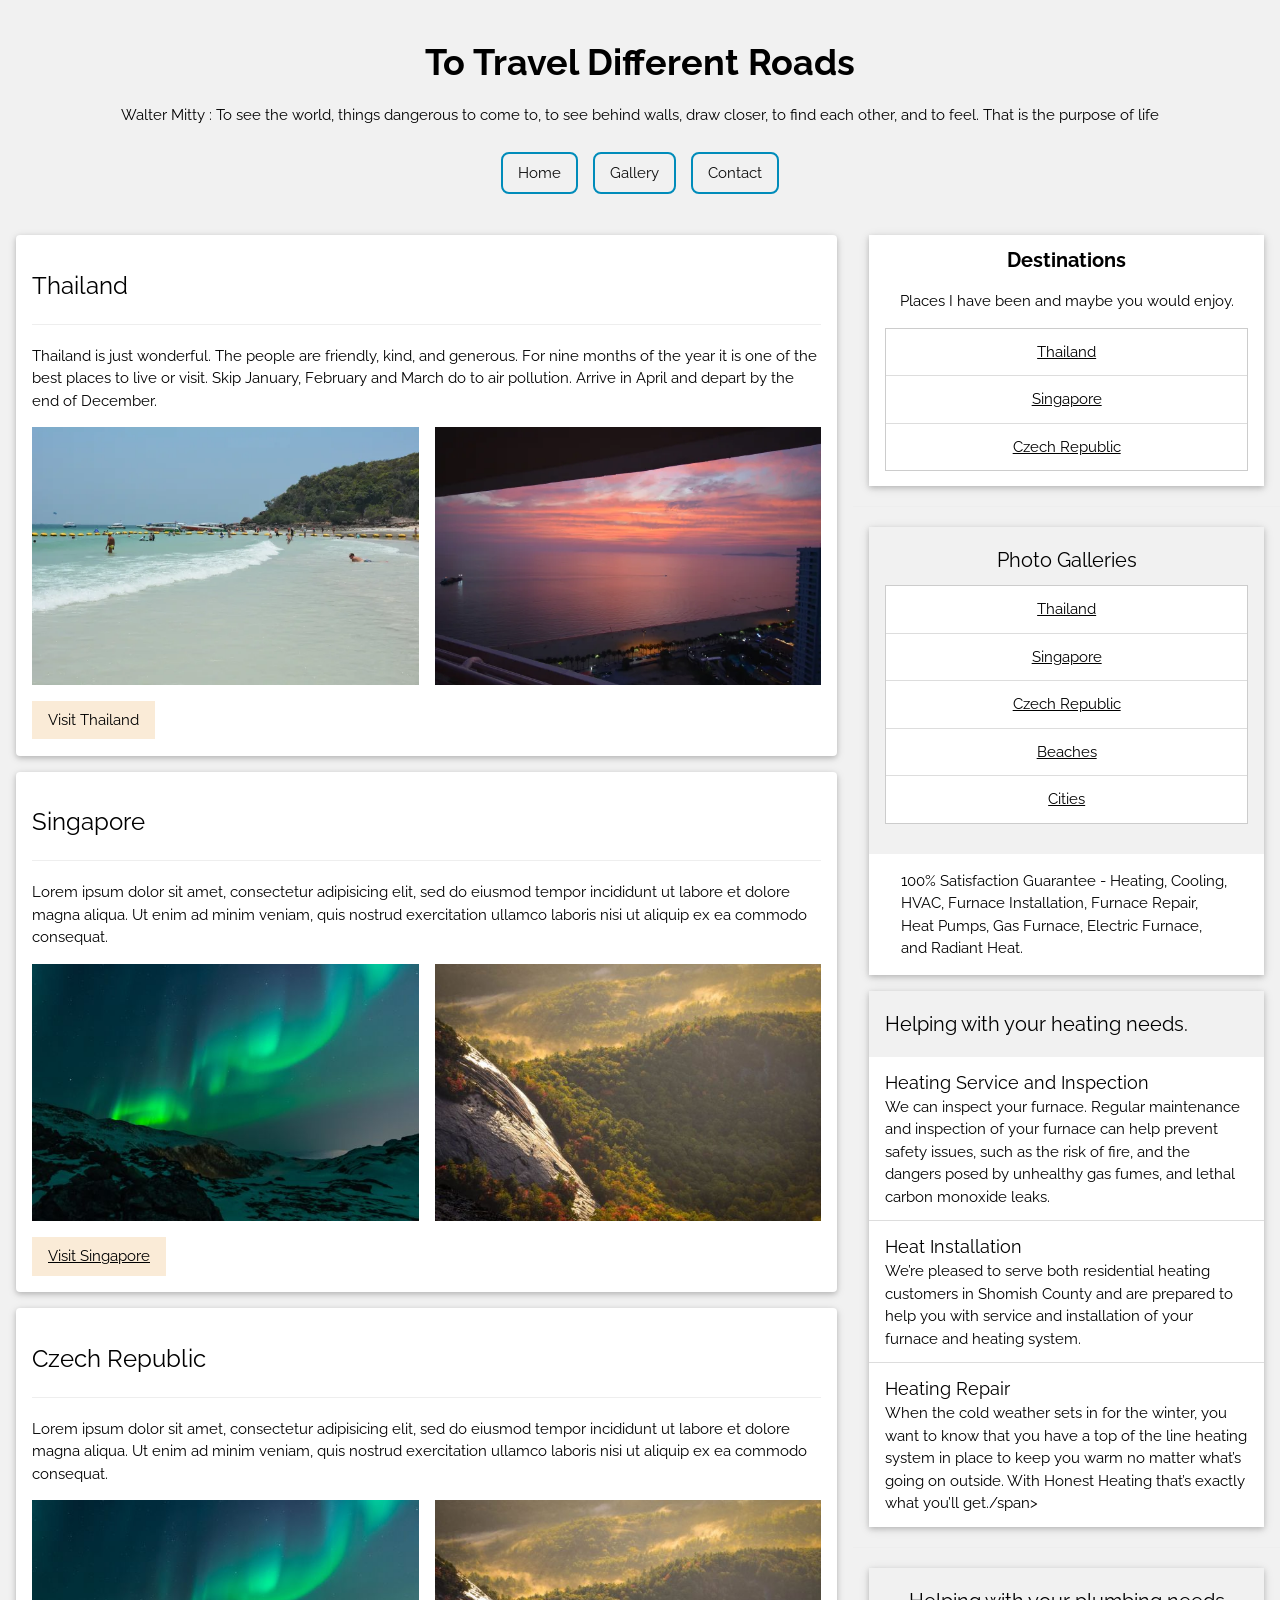
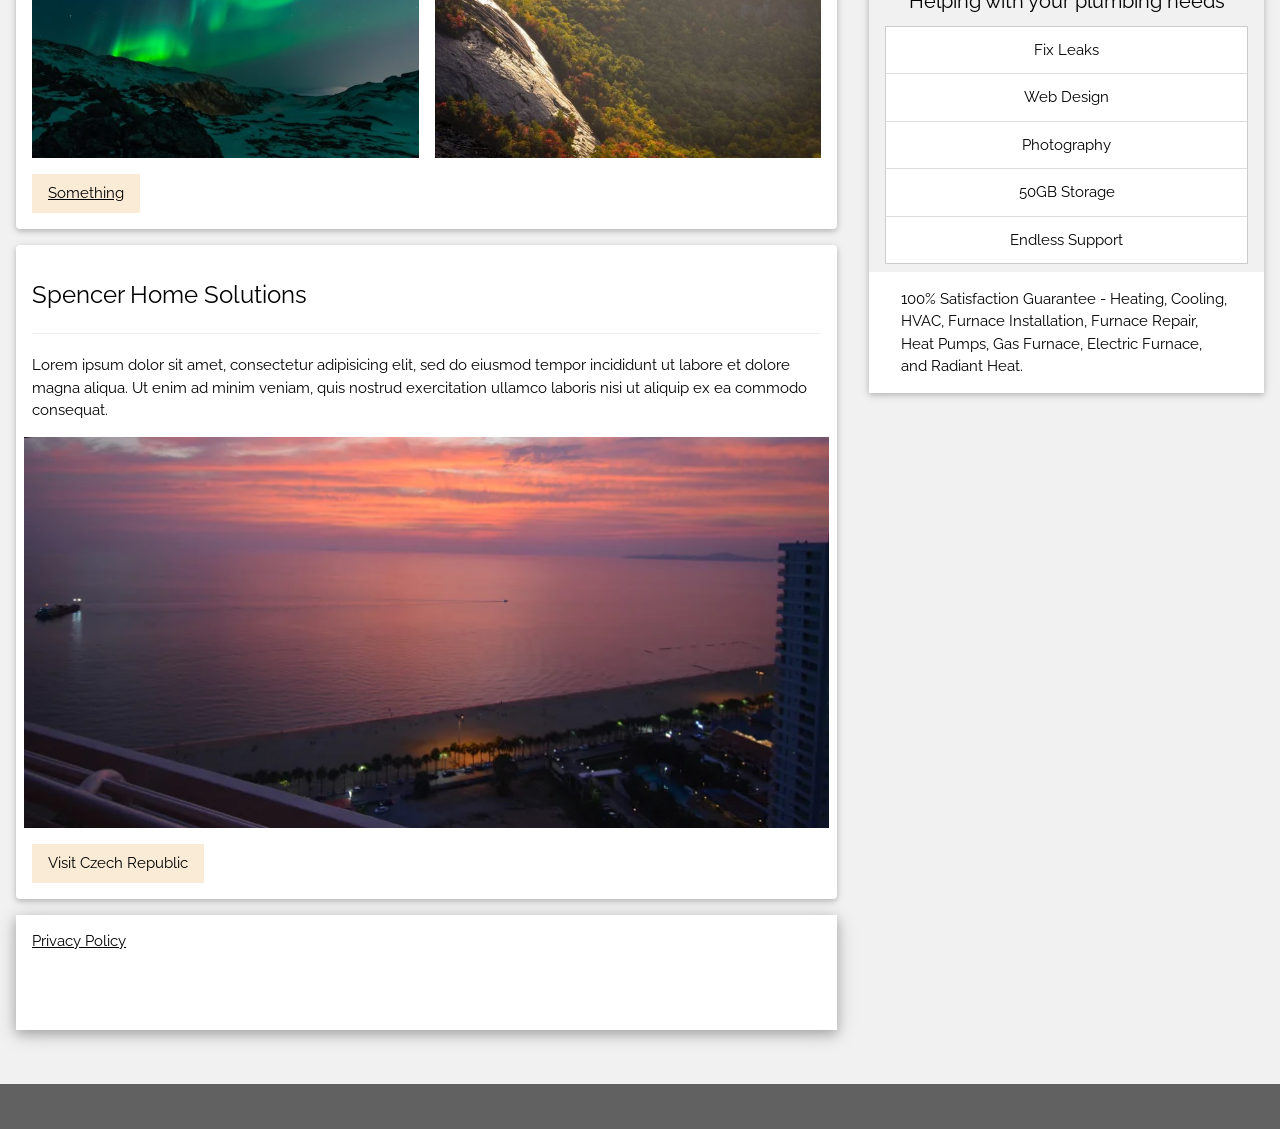
==== commit 8be90fcb: "spc spc" ====
--- a/index.html
+++ b/index.html
@@ -110,13 +110,13 @@
     <!-- Start 1st Large Picture Block -->
 
   <div class="w3-container w3-card w3-white w3-round w3-margin"><br>
-        <h3>Czech Republic</h3>
+        <h3>Spencer Home Solutions</h3>
         <hr class="w3-clear">
         <p>Lorem ipsum dolor sit amet, consectetur adipisicing elit, sed do eiusmod tempor incididunt ut labore et dolore magna aliqua. Ut enim ad minim veniam, quis nostrud exercitation ullamco laboris nisi ut aliquip ex ea commodo consequat.</p>
 
           <div class="w3-row-padding" style="margin:0 -16px">
             <div class="w3-full">
-              <img src="lights.jpg" style="width:100%" alt="Northern Lights" class="w3-margin-bottom">
+              <img src="images/things-to-do-thailand/t1a.webp" style="width:100%" alt="Northern Lights" class="w3-margin-bottom">
             </div>
         </div>
         <button type="button" class="w3-button w3-theme-d1 w3-margin-bottom"> Visit Czech Republic</button> 
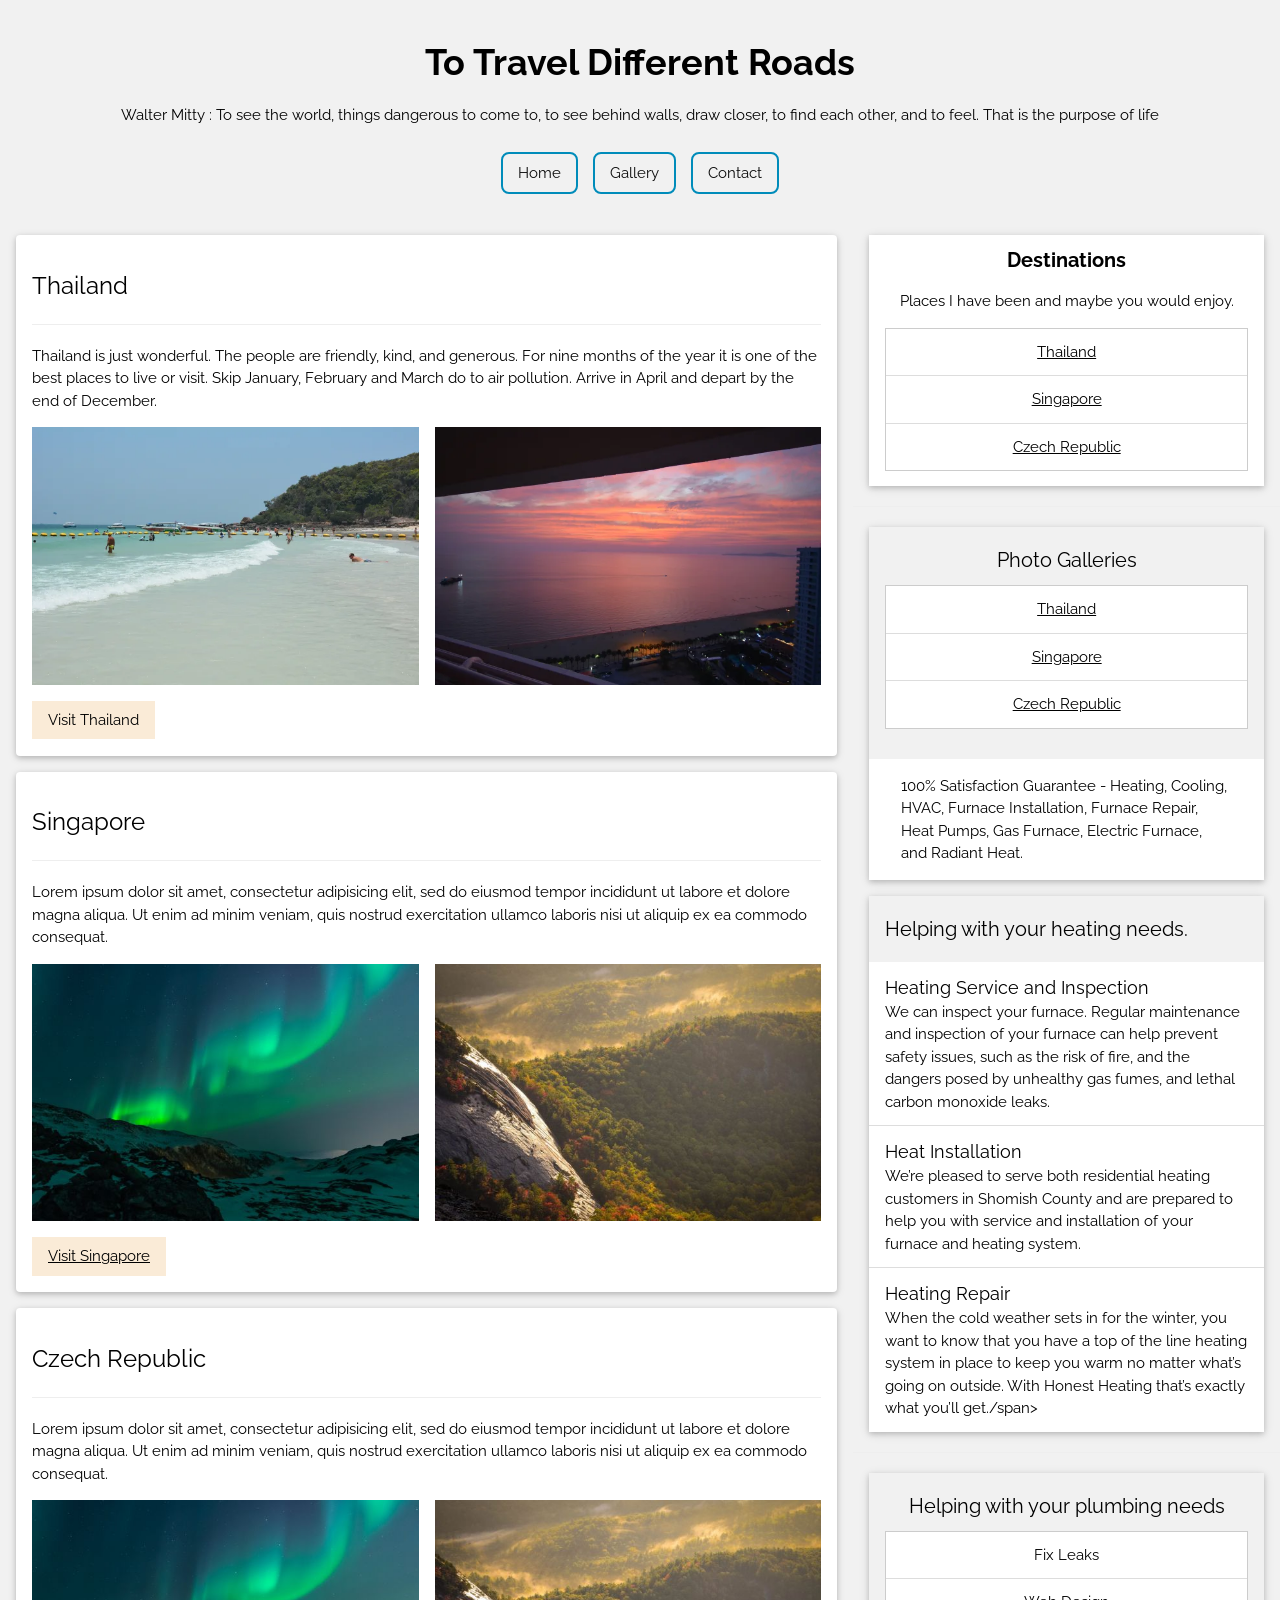
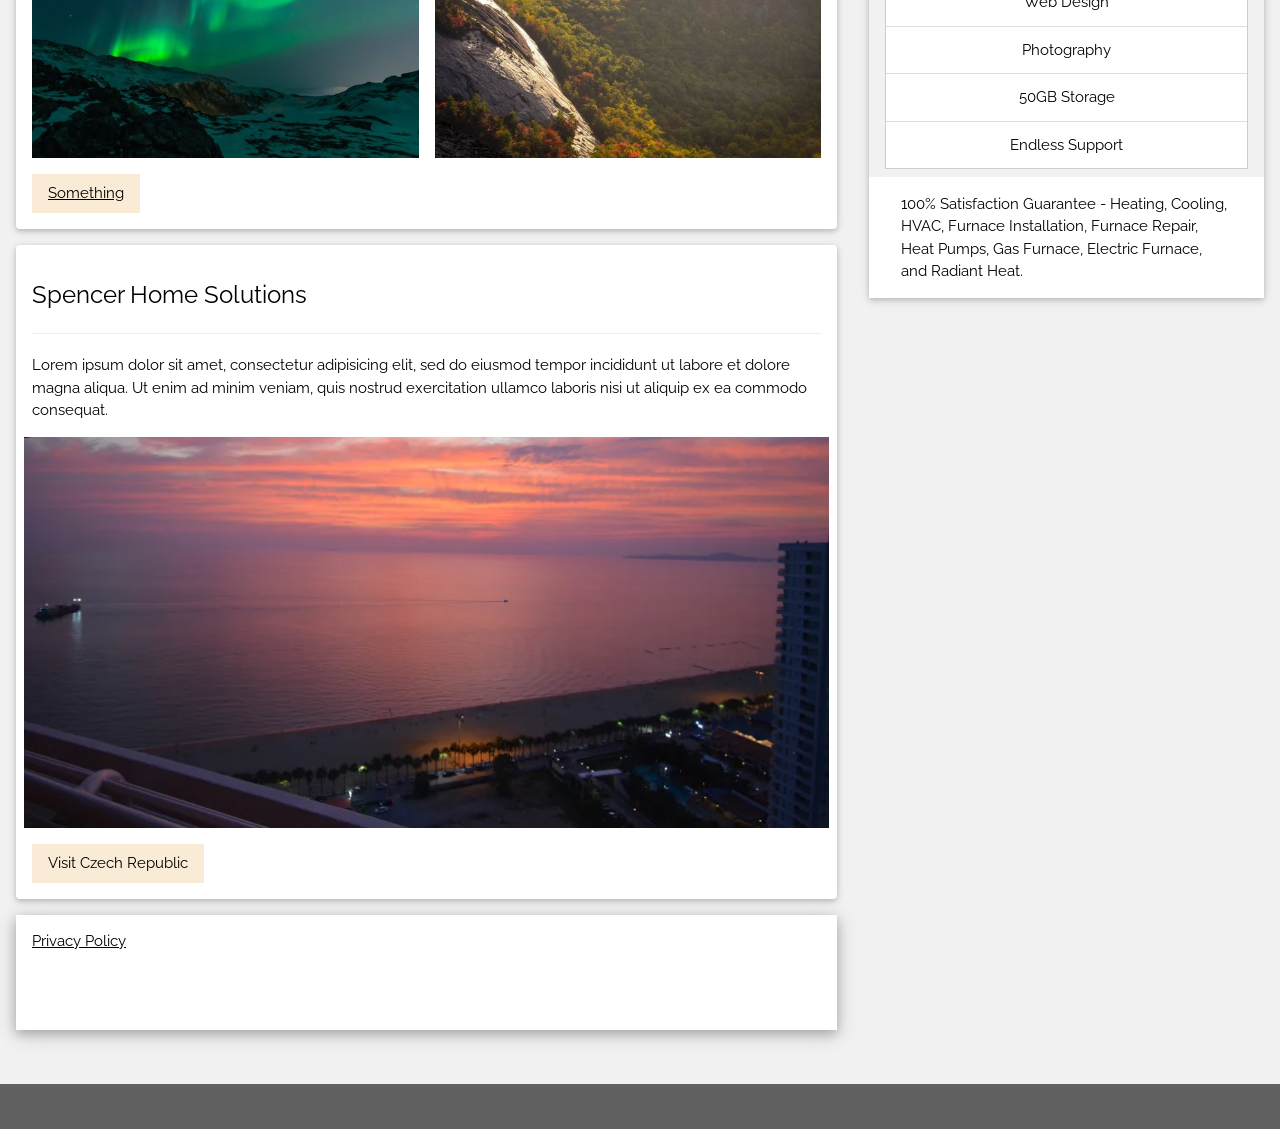
==== commit de0b14e3: "beaches n cities b n a" ====
--- a/index.html
+++ b/index.html
@@ -183,8 +183,6 @@
           <li class="w3-padding-16"><a href="gallery-thailand.html">Thailand</a></li>
           <li class="w3-padding-16"><a href="gallery-singapore.html">Singapore</a></li>
           <li class="w3-padding-16"><a href="gallery-czech-republic.html">Czech Republic</a></li>
-          <li class="w3-padding-16"><a href="#">Beaches</a></li>
-          <li class="w3-padding-16"><a href="#">Cities</a></li>
         </ul>
     </div><br>
     <div class="w3-container w3-white">
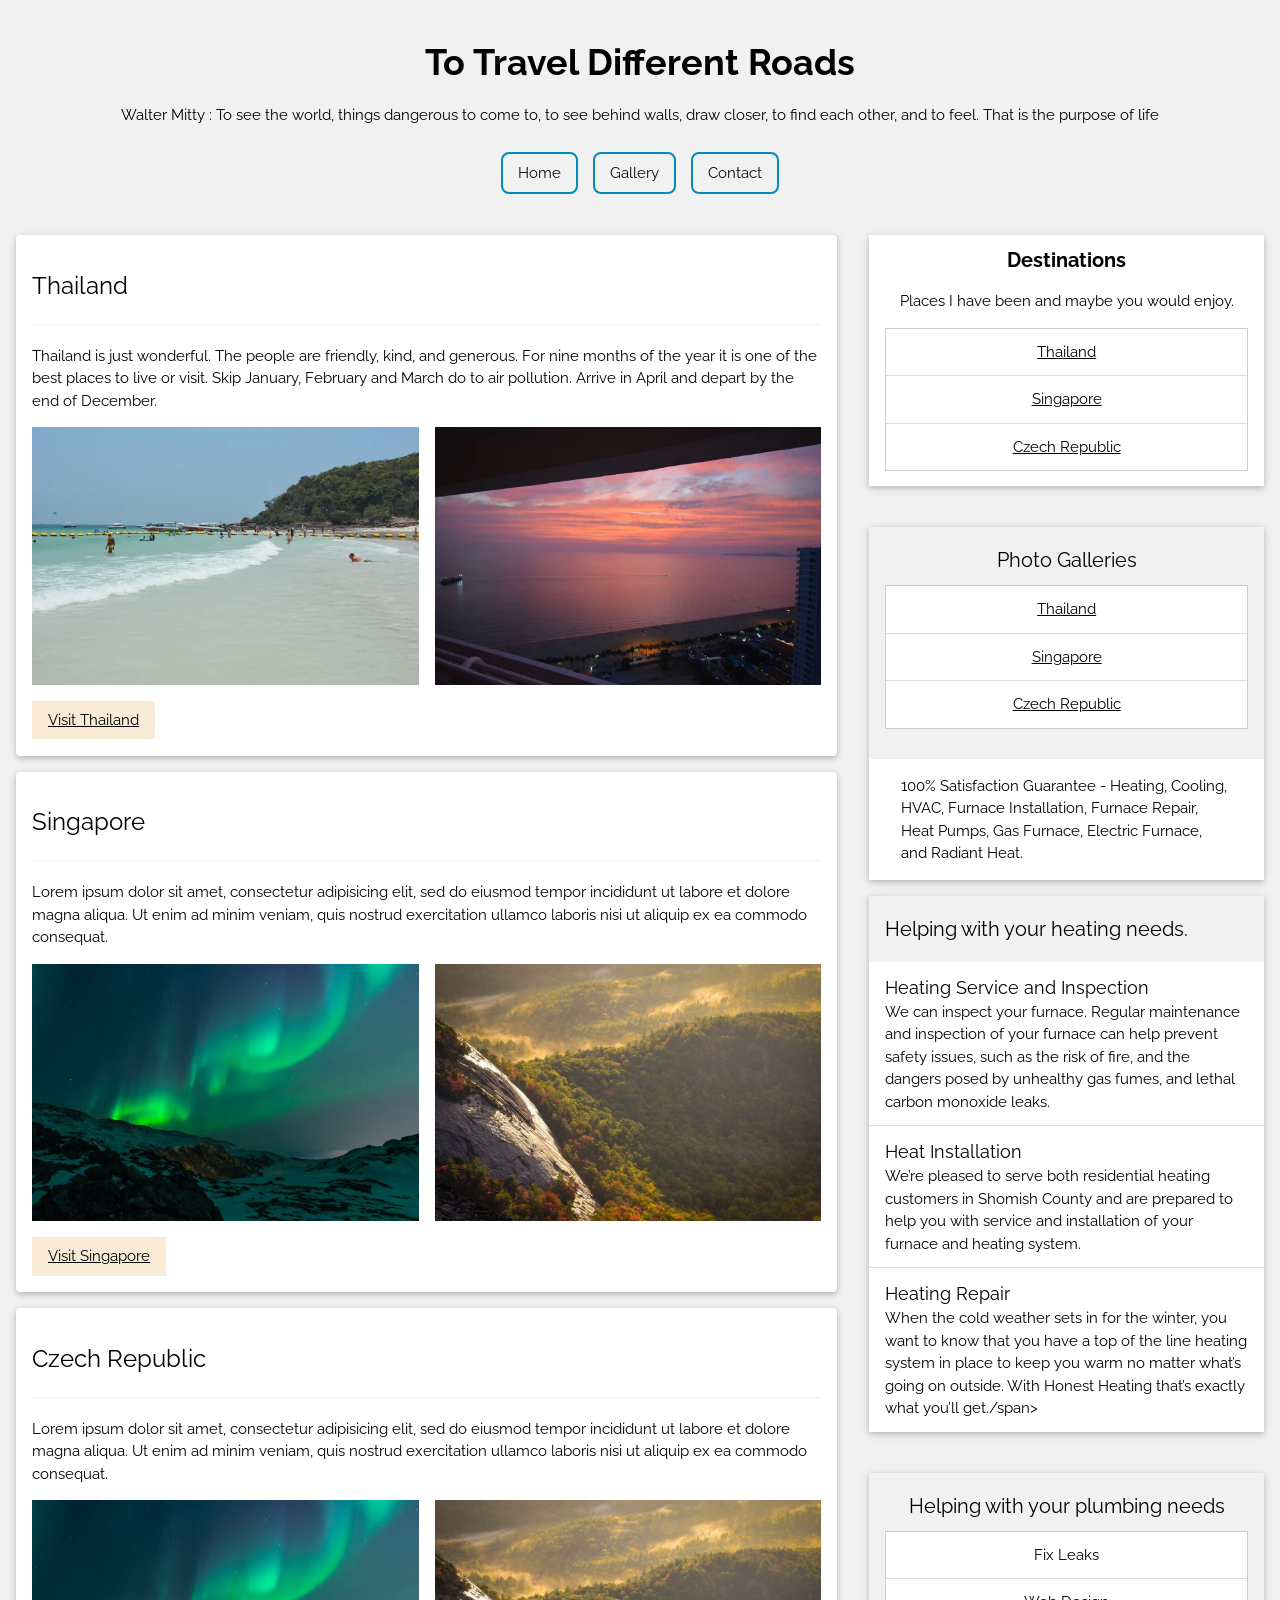
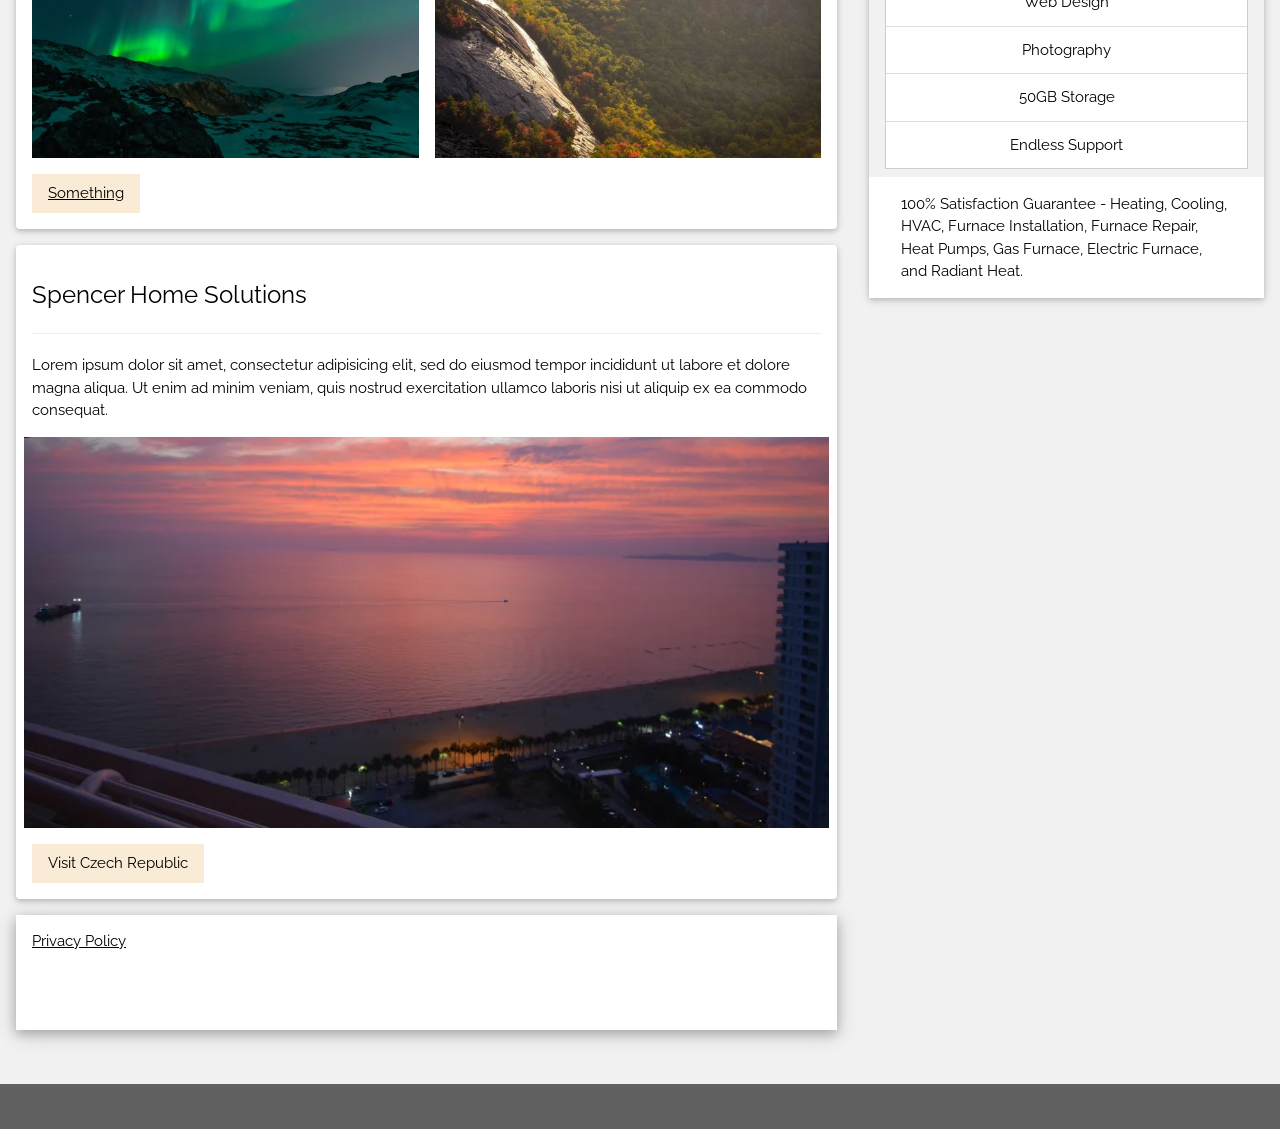
==== commit 52ca8a50: "air pollution update air" ====
--- a/index.html
+++ b/index.html
@@ -40,13 +40,10 @@
 
 
 <div class="w3-row">
-
-  
-
+  
 <!-- Start Left Column Main Body -->
 <div class="w3-col l8 s12">
 
-
 <!-- Start 1st Country Block -->
 
   <div class="w3-container w3-card w3-white w3-round w3-margin"><br>
@@ -62,7 +59,7 @@
               <img src="images/thailand/right1a.webp" style="width:100%" alt="Nature" class="w3-margin-bottom">
           </div>
         </div>
-        <button type="button" class="w3-button w3-theme-d1 w3-margin-bottom"> Visit Thailand</button> 
+        <button type="button" class="w3-button w3-theme-d1 w3-margin-bottom"> <a href="things-to-do-thailand.html">Visit Thailand</a></button> 
  </div>
 
  <!-- End 1st Country Block -->
